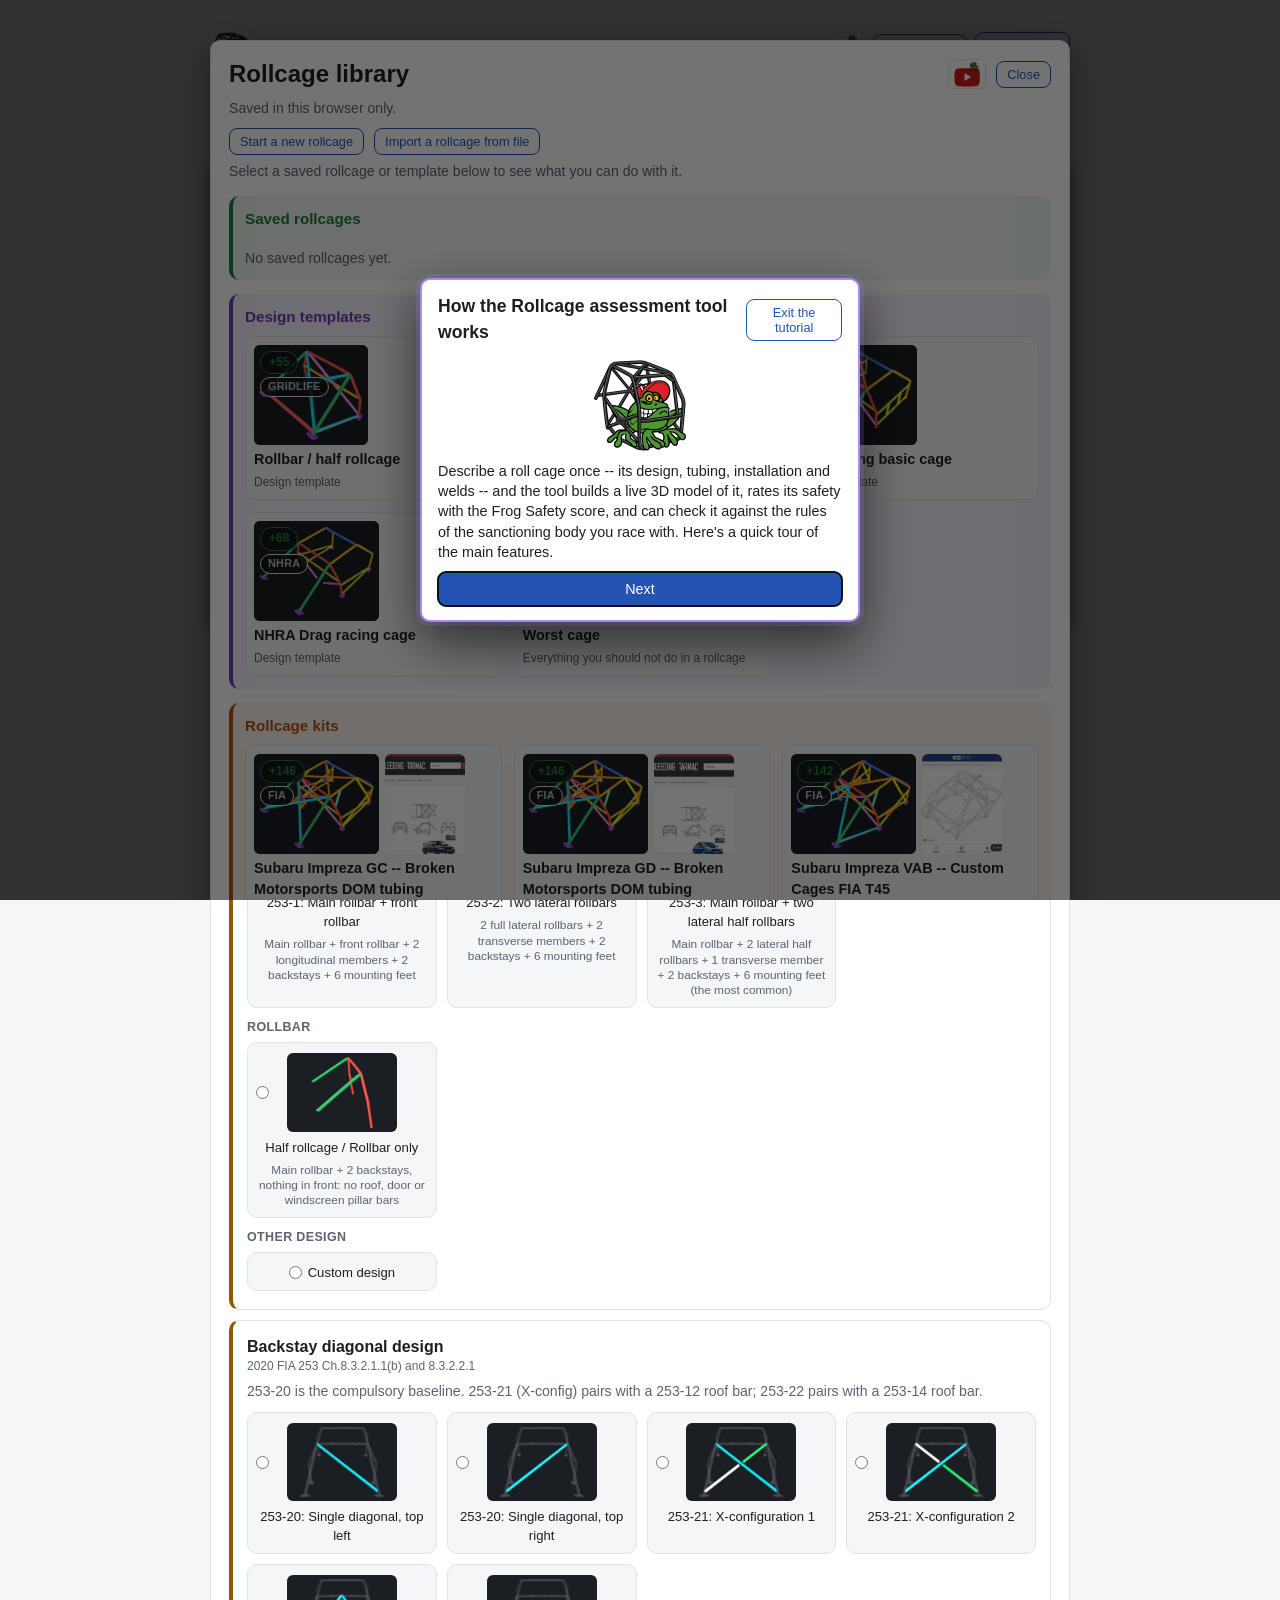
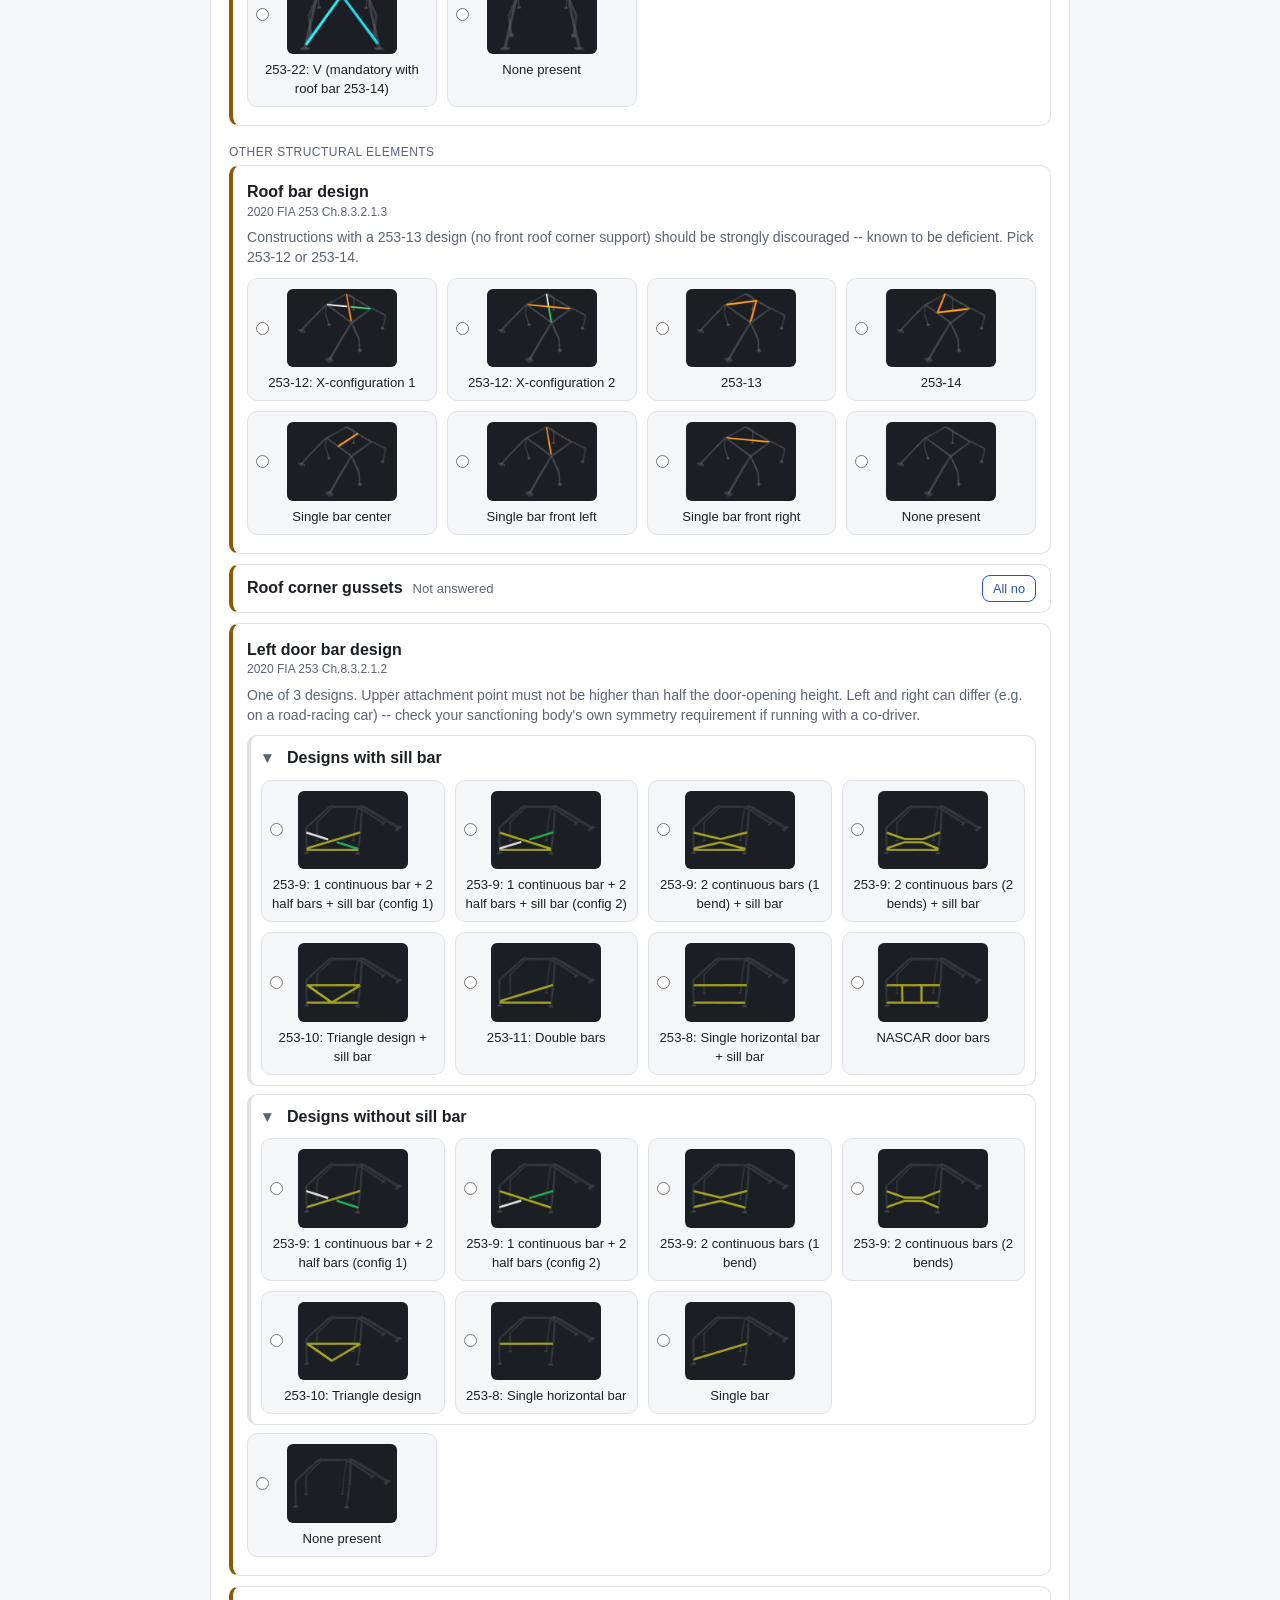
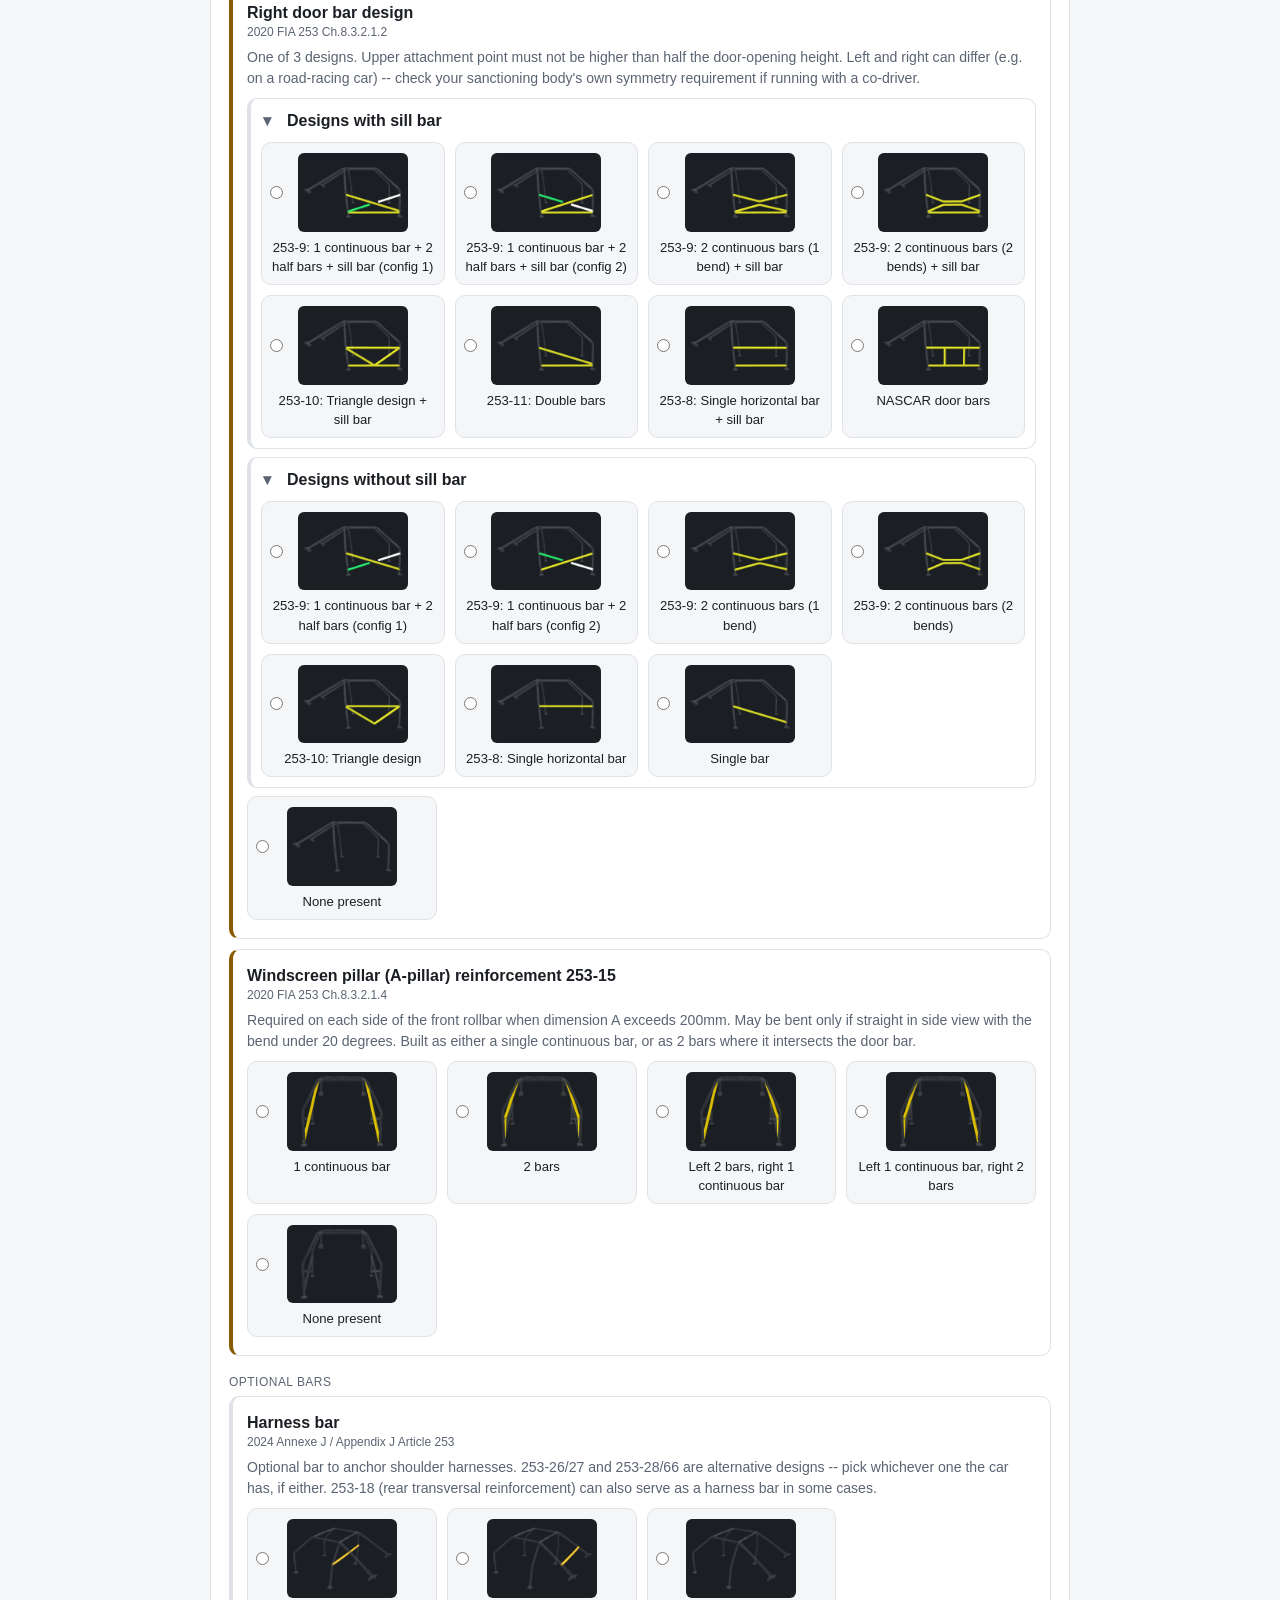
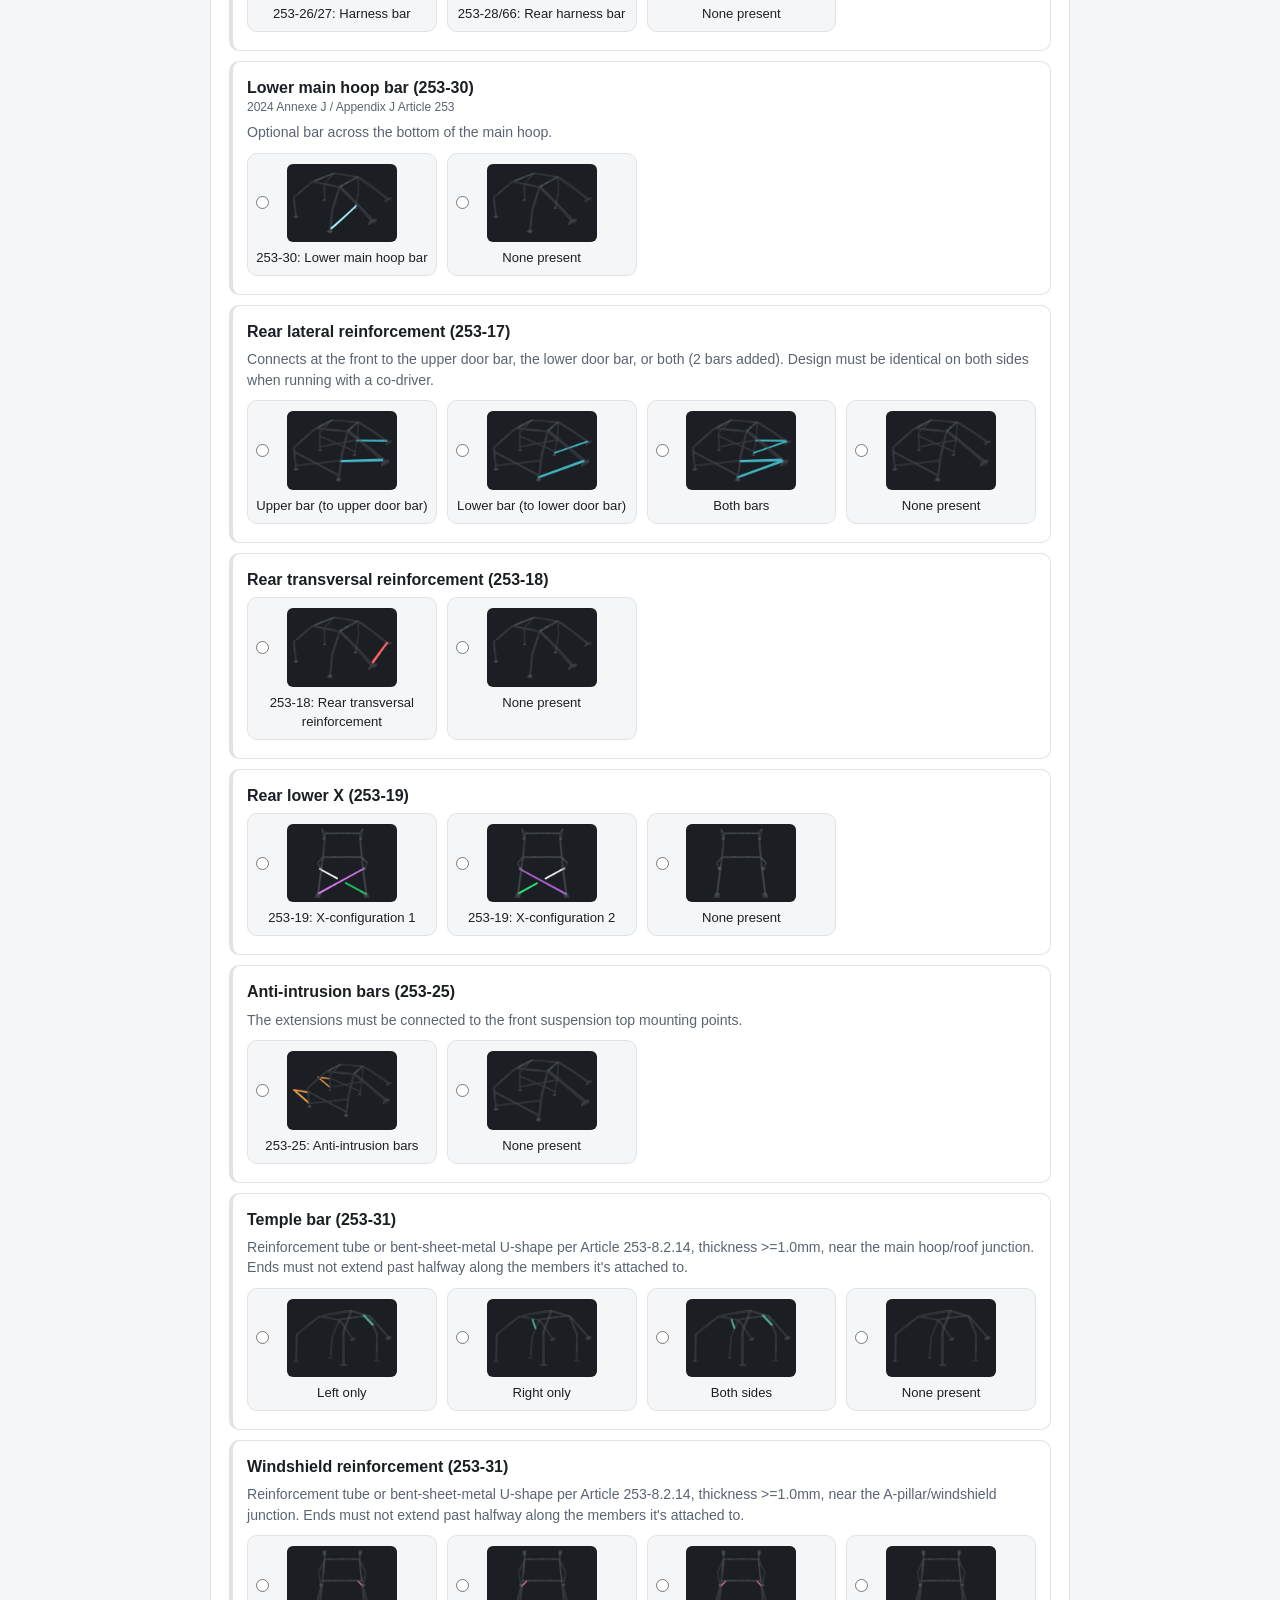
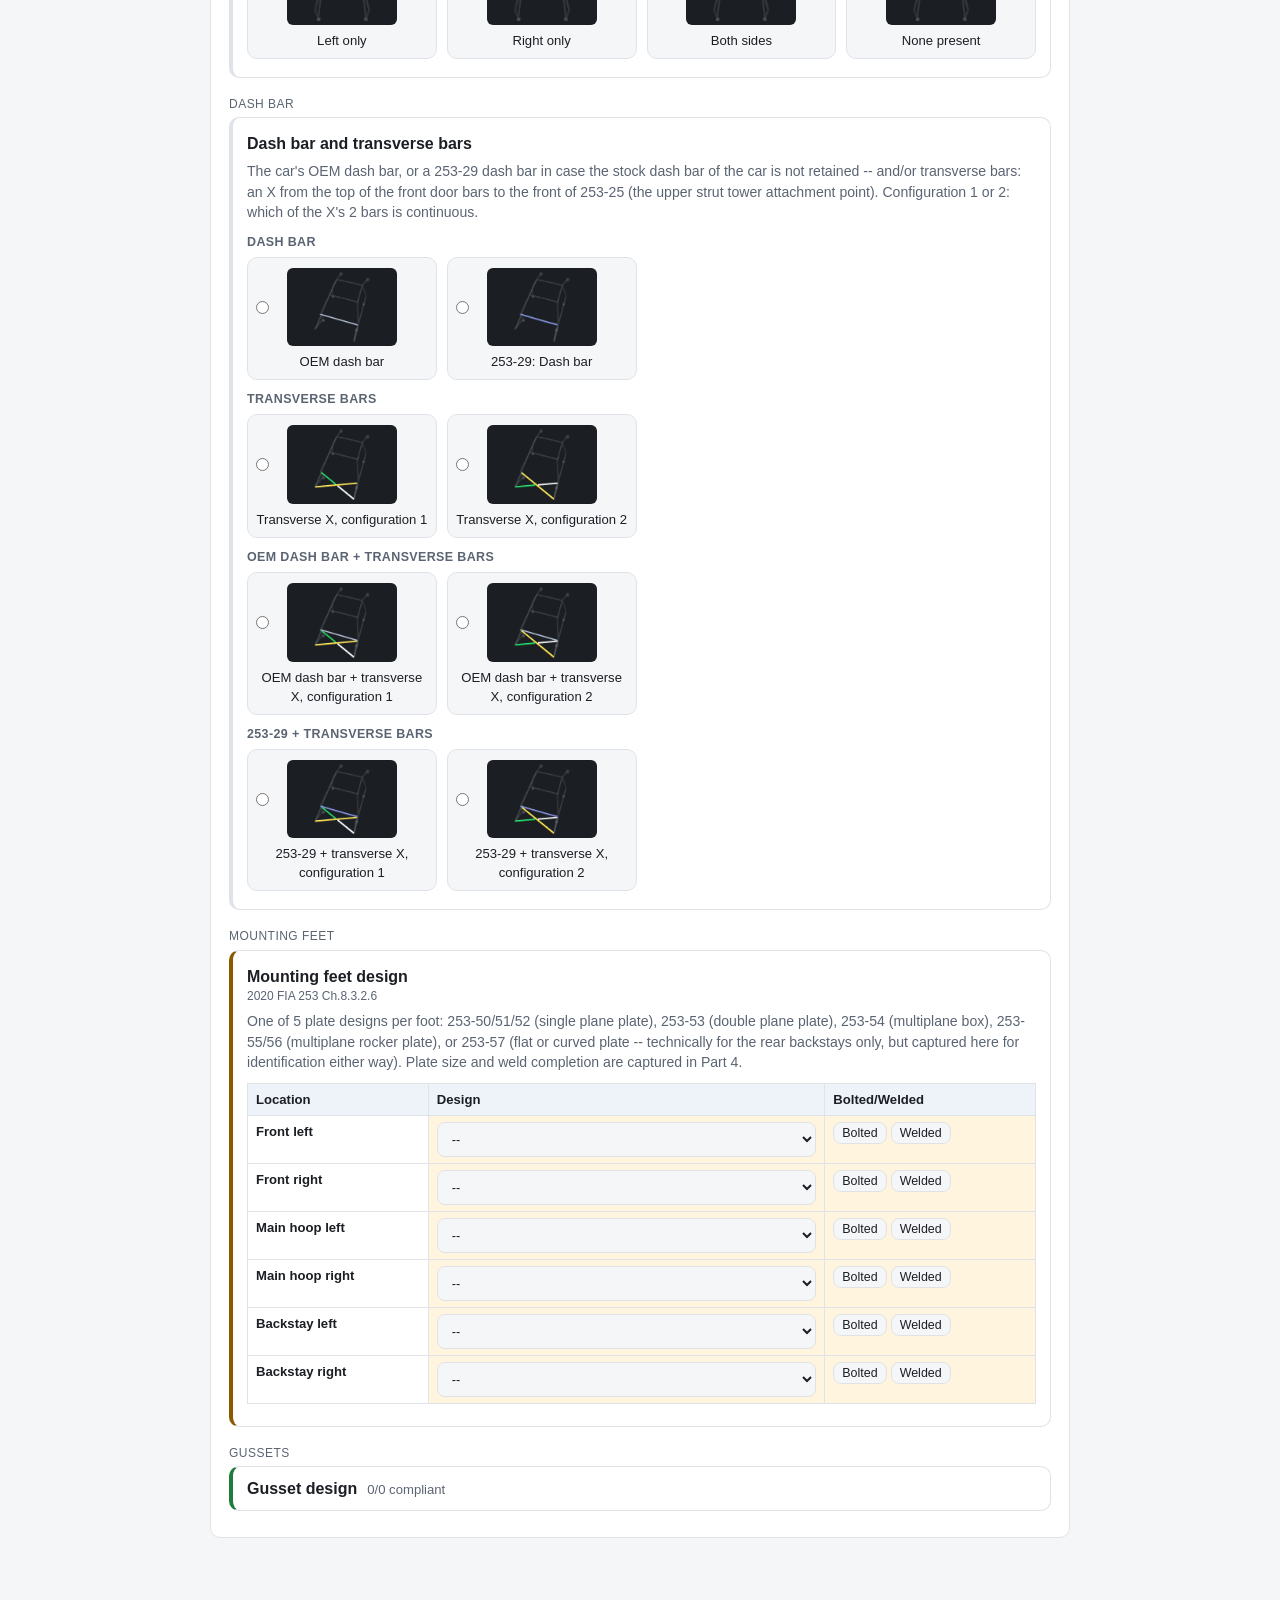
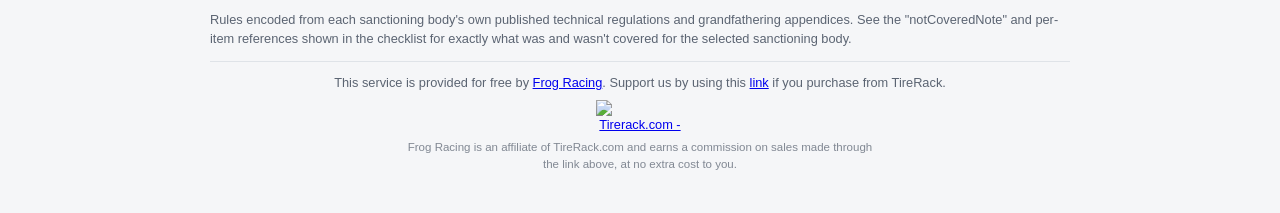
==== index.html @ ecc525d1 "Rulebook link under the body/class choices for every body; Part 1 number fields styled, homologation" ====
<!DOCTYPE html>
<html lang="en">
<head>
<meta charset="UTF-8">
<meta name="viewport" content="width=device-width, initial-scale=1.0">
<title>Rollcage assessment tool</title>
<link rel="icon" type="image/png" sizes="32x32" href="images/favicon-32.png?v=2">
<link rel="icon" type="image/png" sizes="192x192" href="images/favicon-192.png?v=2">
<link rel="apple-touch-icon" href="images/apple-touch-icon.png?v=2">
<!-- Installable app (Android "Install app" / iPhone "Add to Home Screen") -- see manifest.webmanifest and sw.js.
     iOS ignores the manifest's display/theme fields; the apple- tags are what make the home-screen app open full screen. -->
<link rel="manifest" href="manifest.webmanifest?v=2">
<meta name="theme-color" content="#14171c">
<meta name="mobile-web-app-capable" content="yes">
<meta name="apple-mobile-web-app-capable" content="yes">
<meta name="apple-mobile-web-app-title" content="Rollcage">
<meta name="apple-mobile-web-app-status-bar-style" content="black-translucent">
<link rel="stylesheet" href="style.css?v=87">
</head>
<body>
<!-- One column; on a wide screen (body.wide-layout, set by app.js) two: everything
     on the left, and on the right the 3D model with Part 7 or 8 below it. -->
<div class="workspace">
<div class="workspace-main">
<header class="app-header">
  <div class="app-header-row">
    <h1><img class="app-logo" src="images/favicon-192.png?v=2" alt="">Rollcage assessment tool <span class="brand-link">by <a href="https://frogracing.us" target="_blank" rel="noopener">Frog Racing</a></span> <span id="buildNumber" class="build-number"></span></h1>
    <div class="app-header-actions" id="headerHelpLinks">
      <a class="header-video-link" id="tutorialVideoLink" href="https://youtu.be/_5h4sA7bqh4" target="_blank" rel="noopener" title="Rollcage assessment tool tutorial video" aria-label="Rollcage assessment tool tutorial video"><img src="images/frog-racing-video.jpg" alt=""></a>
      <button type="button" class="btn small secondary" id="appTourLink">How it works</button>
      <a class="btn small secondary" id="userManualLink" href="https://cecchet.github.io/rollcage-app/rollcage-user-manual.html" target="_blank" rel="noopener">User manual</a>
    </div>
  </div>
  <p class="disclaimer">
    <strong>This tool is currently in beta phase.</strong> Contact
    <a href="mailto:info@frogracing.us">info@frogracing.us</a> to report problems or suggest improvements.
  </p>
</header>

<div class="cage-viewer-row">
  <div id="cage-viewer-panel" class="panel cage-viewer-panel">
    <div id="sessionBarHolder"></div>
    <div id="cageViewerPartDropdown" class="cage-viewer-part-dropdown"></div>
    <!-- The model and its controls: here, or in the right column on a wide screen. -->
    <div id="cageViewerBody">
    <div id="cageViewerHeader" class="cage-viewer-header" hidden>
      <div id="cageViewerPictureModeBanner" class="cage-viewer-picture-banner" hidden>
        <span>Selecting parts for this picture &mdash; click a bar to tag it (or cycle its design options).</span>
        <button id="cageViewerPictureModeDone" class="btn small">Done</button>
        <button id="cageViewerPictureModeCancel" class="btn small secondary">Cancel</button>
      </div>
    </div>
    <img id="cageViewerPictureModeThumb" class="cage-viewer-picture-thumb" alt="" hidden>
    <div id="cageViewerPart3Controls" class="cage-viewer-part3-controls"></div>
    <div id="cageViewerContainer" class="cage-viewer-container">
      <a class="cage-viewer-watermark-link" href="https://www.frogracing.us/tech/rollcage" target="_blank" rel="noopener" title="Roll cages on the Frog Racing website"><img class="cage-viewer-watermark" src="images/frog-racing-logo-192.png" alt="Frog Racing"></a>
      <!-- The first rollcage picture, to view (and zoom on) full screen right from the model. -->
      <button id="cageViewerFirstPicture" class="cage-viewer-first-picture" type="button" title="View the rollcage picture full screen" aria-label="View the first rollcage picture full screen" hidden><img alt=""></button>
      <!-- The Frog Safety score and the sanctioning body compliance, top left. -->
      <div class="cage-viewer-badges">
        <button id="cageViewerSafetyScore" class="cage-viewer-safety-score" type="button" hidden></button>
        <button id="cageViewerCompliance" class="cage-viewer-safety-score" type="button" hidden></button>
        <!-- Part 1's differences between the pictures and the design, while there are any. -->
        <button id="cageViewerPictureDifferences" class="cage-viewer-safety-score tier-red" type="button" hidden></button>
      </div>
      <div id="cageViewerTooltip" class="cage-viewer-tooltip" hidden></div>
      <!-- The model's own view controls, on the model itself. Ghost bars /
           Occupants are toggles: filled = on, outlined = off. -->
      <div id="cageViewerHeaderButtons" class="cage-viewer-overlay-buttons" title="Click a bar to jump to it in the checklist; double-click to cycle through its design options. Drag to rotate, scroll to zoom, shift+drag to pan.">
        <button id="cageViewerReset" class="btn small secondary" title="Reset the view">Reset</button>
        <button id="cageViewerGhostToggle" class="btn small" aria-pressed="true" title="Bars not yet confirmed show dimmed for context (on) or are hidden entirely (off)">Ghost bars</button>
        <button id="cageViewerDriverToggle" class="btn small" aria-pressed="true" title="Show the driver/codriver mannequins (on), or hide them to see the cage tubes behind them (off)">Occupants</button>
        <button id="cageViewerSnapshot" class="btn small secondary" title="Download a picture of the 3D view as it is now">Snapshot</button>
      </div>
    </div>
    </div>
  </div>
</div>

<main id="app"></main>

<footer class="app-footer">
  <p>Rules encoded from each sanctioning body's own published technical regulations and grandfathering
  appendices. See the "notCoveredNote" and per-item references shown in the checklist for exactly what
  was and wasn't covered for the selected sanctioning body.</p>
  <div class="footer-affiliate">
    <p>This service is provided for free by <a href="https://www.frogracing.us" target="_blank" rel="noopener">Frog Racing</a>.
    Support us by using this <a href="https://www.anrdoezrs.net/click-101708275-10376887" target="_blank" rel="noopener noreferrer sponsored">link</a> if you purchase from TireRack.</p>
    <!-- Affiliate network banner -- must load from their domain for click tracking. -->
    <a href="https://www.anrdoezrs.net/click-101708275-10376887" target="_blank" rel="noopener noreferrer sponsored">
      <img src="https://www.awltovhc.com/image-101708275-10376887" width="88" height="31" alt="Tirerack.com - Revolutionizing Tire Buying">
    </a>
    <p class="footer-affiliate-disclosure">Frog Racing is an affiliate of TireRack.com and earns a commission on sales made through the link above,
    at no extra cost to you.</p>
  </div>
</footer>
</div>
<aside class="workspace-side">
  <div class="workspace-side-viewer"><div id="sideViewerSlot" class="panel cage-viewer-panel"></div></div>
  <div id="workspaceSidePart" class="workspace-side-part"></div>
</aside>
</div>
<div id="modalHolder"></div>

<script src="https://cdnjs.cloudflare.com/ajax/libs/three.js/r128/three.min.js" crossorigin="anonymous"></script>
<script src="https://cdnjs.cloudflare.com/ajax/libs/jspdf/2.5.1/jspdf.umd.min.js" crossorigin="anonymous"></script>
<script src="version.js?v=2026-10-02-01"></script>
<script src="gusset_data.js?v=4"></script>
<script src="cage_view.js?v=186"></script>
<script src="print_3mf.js?v=2"></script>
<script src="diagrams.js?v=48"></script>
<script src="sanctioning-bodies.js?v=4"></script>
<script src="rules-data.js?v=171"></script>
<script src="pdf_report.js?v=9"></script>
<script src="templates.js?v=85"></script>
<script src="template-thumbs.js?v=14"></script>
<script src="photo-capture.js?v=4"></script>
<script src="app.js?v=537"></script>
</body>
</html>
---- style.css ----
:root {
  --bg: #f5f6f8;
  --panel: #ffffff;
  --ink: #1b1f24;
  --muted: #5b6472;
  --border: #dfe3e8;
  --accent: #2454b3;
  --pass: #1e7d3a;
  --pass-bg: #e6f4ea;
  --fail: #b3261e;
  --fail-bg: #fbe9e7;
  --warn: #8a5a00;
  --warn-bg: #fff4dd;
  --pick: #ca8a04;
  --pick-bg: #fef9c3;
  --info-bg: #eef2f9;
  --template: #6b3fb3;
  --kit: #b4530f;
  --sample: #0e7490;
  --radius: 10px;
}

@media (prefers-color-scheme: dark) {
  :root {
    --bg: #14171c;
    --panel: #1d2127;
    --ink: #e7eaee;
    --muted: #9aa4b2;
    --border: #2c323b;
    --accent: #6ea1ff;
    --pass: #6fd08c;
    --pass-bg: #163322;
    --fail: #ff8b83;
    --fail-bg: #3a1c1a;
    --warn: #f0c05a;
    --warn-bg: #3a2f10;
    --pick: #facc15;
    --pick-bg: #37320c;
    --info-bg: #202634;
    --template: #b794f6;
    --kit: #f6a85a;
    --sample: #5fd4e8;
  }
}

* { box-sizing: border-box; }

body {
  margin: 0;
  font-family: -apple-system, "Segoe UI", Roboto, Helvetica, Arial, sans-serif;
  background: var(--bg);
  color: var(--ink);
  line-height: 1.45;
}

.app-header, .app-footer {
  max-width: 900px;
  margin: 0 auto;
  padding: 20px 20px 8px;
}

.app-header h1 { margin-bottom: 6px; font-size: 1.5rem; }
/* The title, and How it works / User manual at its right (wrapping under it on a phone). */
.app-header-row { display: flex; flex-wrap: wrap; align-items: center; justify-content: space-between; gap: 6px 12px; }
.app-header-row h1 { margin-right: auto; }
.app-header-actions { display: flex; gap: 8px; margin-bottom: 6px; }
.app-header-actions { align-items: center; }
.app-header-actions a.btn { text-decoration: none; }
/* The FIA tutorial video: PassTech's frog-on-YouTube logo (its title shows on hover). */
.header-video-link { display: block; height: 30px; flex: 0 0 auto; border-radius: 6px; overflow: hidden; background: #fff; border: 1px solid var(--border); }
.header-video-link img { display: block; height: 100%; width: auto; }
.header-video-link:hover { border-color: var(--accent); }
.load-dialog-header-actions { display: flex; align-items: center; gap: 10px; }
.app-header h1 .app-logo { height: 1.8em; width: auto; vertical-align: middle; margin: -0.2em 0.35em 0 0; }
.brand-link {
  font-size: 0.9rem;
  font-weight: 400;
  color: var(--muted);
  margin-left: 8px;
  vertical-align: middle;
}
.brand-link a { color: var(--muted); text-decoration: none; }
.brand-link a:hover { color: var(--accent); text-decoration: underline; }

.build-number { font-size: 0.75rem; font-weight: 400; color: var(--muted); margin-left: 4px; opacity: 0.7; }

.disclaimer {
  background: var(--warn-bg);
  color: var(--warn);
  border: 1px solid var(--border);
  border-radius: var(--radius);
  padding: 10px 14px;
  font-size: 0.9rem;
}

.app-footer {
  color: var(--muted);
  font-size: 0.8rem;
  padding-bottom: 40px;
}

/* Sticky (not fixed) keeps this in normal document flow, so it reserves
   its own height and the checklist below naturally starts right after it --
   no overlap, no manual offset to maintain -- while still pinning to the
   top of the viewport once the page scrolls past it. A fixed/floating
   overlay was tried first but covered page content at every viewport size
   once the panel grew past a small corner widget. Collapsing it (the
   "Hide" button, which just hides the canvas underneath the header)
   shrinks the reserved space the same way, no extra JS needed. */
/* The editor hidden until a logbook is opened (CFG.startHidden). */
body.workspace-hidden .cage-viewer-row, body.workspace-hidden #app { display: none; }

/* A wide screen (body.wide-layout, set by app.js): the page on the left as
   usual, and a right column the height of the window, pinned while the page
   scrolls: the 3D model at its top and Part 7 or 8 below it, scrolling on
   its own. */
.workspace-side { display: none; }
body.wide-layout .workspace {
  display: grid;
  grid-template-columns: minmax(0, 900px) minmax(480px, 1fr);
  max-width: 2100px;
  margin: 0 auto;
  align-items: start;
}
body.wide-layout .workspace-main { min-width: 0; }
body.wide-layout .workspace-side {
  display: flex; flex-direction: column; gap: 16px;
  position: sticky; top: 0; height: 100vh;
  min-width: 0; padding: 20px 20px 20px 0;
}
.workspace-side-viewer { flex: 0 0 auto; }
.workspace-side-part { flex: 1 1 auto; min-height: 0; overflow-y: auto; display: flex; flex-direction: column; gap: 16px; border-radius: var(--radius); }
body.wide-layout .cage-viewer-container { height: min(48vh, 600px); }

.cage-viewer-row {
  position: sticky;
  top: 0;
  z-index: 20;
  /* Match #app's own box model exactly (max-width:900px, margin:0 auto,
     20px side padding) rather than guessing a fixed inner width (the old
     max-width:860px on .cage-viewer-panel below only lined up with #app's
     .panel children once the viewport was wide enough for #app's own
     max-width to actually kick in -- below 900px #app has no side margin
     of its own to subtract, so its panels render narrower than 860px and
     this one, still stuck at 860px, ends up wider than the rest of the
     page). Deriving both from the same formula keeps them equal at every
     width instead of matching at only one. */
  max-width: 900px;
  margin: 0 auto;
  padding: 0 20px;
}
.cage-viewer-panel {
  padding: 10px 12px;
  box-shadow: 0 4px 16px rgba(0, 0, 0, 0.35);
}
.cage-viewer-header {
  display: flex;
  align-items: center;
  gap: 6px;
  flex-wrap: wrap;
  margin-bottom: 6px;
}
.cage-viewer-header strong { font-size: 0.85rem; }
.cage-viewer-part3-controls { display: none; margin: -2px 0 8px; }
.cage-viewer-part3-controls:not(:empty) { display: flex; align-items: center; gap: 14px; flex-wrap: wrap; font-size: 0.8rem; }
.cage-viewer-part3-controls .radio-group { gap: 14px; }
.cage-viewer-part3-controls label { font-size: 0.8rem; }
.cage-viewer-hint {
  /* Too little room for this at floating-widget width -- the button
     titles/tooltips still cover drag/scroll/pan. */
  display: none;
}
.cage-viewer-container {
  position: relative;
  width: 100%;
  height: 340px;
  border-radius: var(--radius);
  overflow: hidden;
  border: 1px solid var(--border);
}
.cage-viewer-container canvas { display: block; }
/* Branding watermark so a screenshot of the 3D view carries the Frog Racing
   logo -- positioned/sized to stay out of the way of the model itself. It
   links to the Frog Racing rollcage page; only its own 44px square takes
   clicks, the rest of the canvas keeps cage_view.js's drag/zoom/click. */
.cage-viewer-watermark-link {
  position: absolute;
  top: 8px;
  right: 8px;
  width: 44px;
  height: 44px;
  z-index: 2;
}
.cage-viewer-watermark {
  display: block;
  width: 44px;
  height: 44px;
  opacity: 0.8;
}
.cage-viewer-watermark-link:hover .cage-viewer-watermark { opacity: 1; }
/* The first rollcage picture, bottom right -- no bigger than the logo. */
.cage-viewer-first-picture {
  position: absolute;
  right: 8px;
  bottom: 8px;
  width: 44px;
  height: 44px;
  padding: 0;
  border: 1px solid var(--border);
  border-radius: 6px;
  overflow: hidden;
  background: var(--bg);
  cursor: zoom-in;
  z-index: 2;
}
.cage-viewer-first-picture img { width: 100%; height: 100%; object-fit: cover; display: block; }
.cage-viewer-first-picture:hover { border-color: var(--accent); }
#cageViewerFirstPicture[hidden] { display: none; }
/* Names the exact weld/junction point under the cursor in Part 3, so it can
   be told apart from the others before committing to a double-click.
   pointer-events:none so it never itself becomes the raycast target;
   positioned by app.js from the last mousemove, offset from the cursor. */
.cage-viewer-tooltip {
  position: absolute;
  top: 0;
  left: 0;
  transform: translate(-50%, -130%);
  background: rgba(20, 22, 26, 0.92);
  color: #fff;
  border: 1px solid var(--border);
  border-radius: 4px;
  padding: 3px 8px;
  font-size: 0.78rem;
  white-space: nowrap;
  pointer-events: none;
  z-index: 3;
}
.cage-viewer-tooltip[hidden] { display: none; }
/* Total safety score, always-visible shortcut to the full breakdown below
   -- a real <button> (not just a styled div) so it's keyboard-reachable
   and gets a native click, positioned opposite the watermark so the 2
   never collide. */
.cage-viewer-badges { position: absolute; top: 8px; left: 8px; right: 60px; z-index: 2; display: flex; flex-wrap: wrap; gap: 6px; pointer-events: none; }
.cage-viewer-badges > * { pointer-events: auto; }
/* The badge whose part shows below the model (wide layout). */
.cage-viewer-safety-score.badge-current { box-shadow: 0 0 0 2px var(--accent); }
.cage-viewer-safety-score {
  background: rgba(20, 22, 26, 0.85);
  color: var(--ink);
  border: 1px solid var(--border);
  border-radius: 999px;
  padding: 4px 10px;
  font-size: 0.8rem;
  font-weight: 600;
  cursor: pointer;
  font-variant-numeric: tabular-nums;
}
.cage-viewer-safety-score:hover { border-color: var(--muted); }
.cage-viewer-safety-score.tier-green { color: var(--pass); border-color: var(--pass); }
.cage-viewer-safety-score.tier-orange { color: var(--warn); border-color: var(--warn); }
.cage-viewer-safety-score.tier-red { color: var(--fail); border-color: var(--fail); }
.cage-viewer-safety-score[hidden] { display: none; }
#cageViewerCompliance[hidden], #cageViewerPictureDifferences[hidden] { display: none; }
.cage-viewer-header-buttons { display: flex; align-items: center; gap: 6px; flex-wrap: wrap; }
/* The model's own view controls, overlaid on its bottom-left corner (above
   the canvas, which cage_view.js appends after them). */
.cage-viewer-overlay-buttons { position: absolute; left: 8px; bottom: 8px; z-index: 2; display: flex; gap: 6px; flex-wrap: wrap; }
.cage-viewer-overlay-buttons .btn.secondary { background: rgba(27, 30, 34, 0.75); }
#cageViewerHeader[hidden] { display: none; }
/* An ID selector (not a class) so this reliably beats
   .cage-viewer-header-buttons' own `display: flex` above regardless of
   stylesheet order -- an earlier version used a class selector here, which
   has the SAME specificity as that rule, so the [hidden] attribute set by
   JS silently did nothing and the button row stayed visible. */
#cageViewerHeaderButtons[hidden] { display: none; }
/* Replaces the normal header buttons while tagging a picture's visible
   parts in the 3D model -- an actual banner (not just a mode-colored
   button row) so it's obvious the viewer is in a different mode right now. */
.cage-viewer-picture-banner {
  display: flex;
  align-items: center;
  gap: 8px;
  flex-wrap: wrap;
  font-size: 0.82rem;
  color: var(--ink);
}
.cage-viewer-picture-banner[hidden] { display: none; }
/* Reference photo shown above the 3D model while tagging its elements, so
   the picture being tagged doesn't scroll out of view. ID selector for the
   same specificity reason as #cageViewerHeaderButtons above. */
.cage-viewer-picture-thumb {
  display: block;
  width: 100%;
  max-height: 160px;
  object-fit: contain;
  background: var(--bg);
  border-radius: var(--radius);
  margin-bottom: 8px;
}
#cageViewerPictureModeThumb[hidden] { display: none; }
/* While tagging on a wide screen, the picture takes all the column's height
   the model leaves (Part 7/8 aren't shown then -- see renderSidePart). */
body.wide-layout.picture-selecting .workspace-side-viewer,
body.wide-layout.picture-selecting #sideViewerSlot,
body.wide-layout.picture-selecting #cageViewerBody { flex: 1 1 auto; min-height: 0; display: flex; flex-direction: column; }
body.wide-layout.picture-selecting .workspace-side-part { display: none; }
body.wide-layout.picture-selecting .cage-viewer-picture-thumb { flex: 1 1 auto; min-height: 120px; max-height: none; }
body.wide-layout.picture-selecting .cage-viewer-container { flex: 0 0 auto; }
/* Done, flashed by a click elsewhere while tagging. */
#cageViewerPictureModeDone.flash { animation: done-flash 0.9s ease-out; }
@keyframes done-flash {
  0%, 40% { box-shadow: 0 0 0 4px var(--warn); transform: scale(1.12); }
  100% { box-shadow: 0 0 0 0 transparent; transform: none; }
}
@media (prefers-reduced-motion: reduce) { #cageViewerPictureModeDone.flash { animation-duration: 1.6s; } }
/* The Part switcher and View switch (Design/Tube size/Junctions/Welds) are
   suppressed while tagging a picture -- the 3D model and Done/Cancel should
   be the only interactive things on screen, see syncPictureModeUi(). ID
   selectors to beat .cage-viewer-part3-controls:not(:empty)'s own
   `display: flex`, which otherwise wins on equal class-selector specificity. */
#cageViewerPartDropdown[hidden] { display: none; }
#cageViewerPart3Controls[hidden] { display: none; }

#app {
  max-width: 900px;
  margin: 0 auto;
  padding: 0 20px 40px;
  display: flex;
  flex-direction: column;
  gap: 16px;
}

.panel {
  background: var(--panel);
  border: 1px solid var(--border);
  border-radius: var(--radius);
  padding: 16px 18px;
}

.panel h2 { margin-top: 0; font-size: 1.1rem; }

.field-row {
  display: flex;
  flex-wrap: wrap;
  gap: 12px;
  margin-bottom: 10px;
}

.field {
  display: flex;
  flex-direction: column;
  gap: 4px;
  flex: 1 1 200px;
}

.field label { font-size: 0.82rem; color: var(--muted); }
/* A field wrapped with its hint: the inner field keeps its own height (a column's 200px basis would stretch it). */
.field > .field { flex: none; }
/* The logbook app: a field a logbook can't be issued without, missing or wrong. */
.field.field-missing input, .field.field-missing select { border-color: var(--fail); box-shadow: 0 0 0 1px var(--fail); }
.field.field-missing > label { color: var(--fail); }
.field-problem { font-size: 0.78rem; color: var(--fail); }
.field.field-flash { animation: row-flash-fade 1.6s ease-out; border-radius: var(--radius); }

.vehicle-photo-slot { flex: 1 1 220px; }
.vehicle-photo-thumb {
  width: 100%;
  max-width: 280px;
  height: 160px;
  object-fit: cover;
  display: block;
  border-radius: 6px;
  background: var(--bg);
  margin-bottom: 4px;
}

input[type="text"], input[type="number"], input[type="date"], select, textarea {
  padding: 8px 10px;
  border-radius: 8px;
  border: 1px solid var(--border);
  background: var(--bg);
  color: var(--ink);
  font-size: 0.95rem;
  font-family: inherit;
}

textarea { resize: vertical; min-height: 50px; }

.radio-group { display: flex; gap: 14px; flex-wrap: wrap; }
.radio-group label { display: flex; align-items: center; gap: 6px; font-size: 0.9rem; color: var(--ink); }

.btn {
  background: var(--accent);
  color: #fff;
  border: none;
  border-radius: 8px;
  padding: 9px 16px;
  font-size: 0.9rem;
  cursor: pointer;
}
.btn.secondary {
  background: transparent;
  color: var(--accent);
  border: 1px solid var(--accent);
}
.btn.small { padding: 5px 10px; font-size: 0.8rem; }
.btn:disabled { opacity: 0.5; cursor: not-allowed; }

.toolbar { display: flex; gap: 10px; flex-wrap: wrap; margin-top: 6px; }

.category-heading {
  text-transform: uppercase;
  letter-spacing: 0.04em;
  font-size: 0.75rem;
  color: var(--muted);
  margin: 18px 0 4px;
}

.cage-viewer-part-dropdown:not(:empty) { margin-bottom: 10px; }
.part-switch-select {
  width: 100%;
  padding: 8px 10px;
  font-size: 0.95rem;
  font-weight: 600;
  background: var(--bg);
  color: var(--ink);
  border: 1px solid var(--border);
  border-radius: 6px;
  cursor: pointer;
}

.element-card {
  border: 1px solid var(--border);
  border-radius: var(--radius);
  padding: 14px;
  margin-bottom: 10px;
  background: var(--panel);
}

.element-card.state-pass { border-left: 4px solid var(--pass); }
.element-card.state-fail { border-left: 4px solid var(--fail); }
.element-card.state-warn { border-left: 4px solid var(--warn); }
.element-card.state-neutral { border-left: 4px solid var(--border); }

.element-head {
  display: flex;
  justify-content: space-between;
  align-items: baseline;
  gap: 10px;
  flex-wrap: wrap;
}

.element-name { font-weight: 600; }

.collapsed-card { padding: 0; }
.collapsed-head {
  padding: 10px 14px;
  cursor: pointer;
  justify-content: flex-start;
}
.collapsed-head:hover { background: var(--info-bg); border-radius: var(--radius); }
.collapsed-summary {
  color: var(--muted);
  font-size: 0.82rem;
  flex: 1;
  min-width: 0;
  overflow: hidden;
  text-overflow: ellipsis;
  white-space: nowrap;
}
.collapse-btn { margin-left: auto; }

.badge {
  display: inline-block;
  font-size: 0.7rem;
  padding: 2px 7px;
  border-radius: 999px;
  background: var(--info-bg);
  color: var(--muted);
  white-space: nowrap;
}
.badge.req { background: var(--fail-bg); color: var(--fail); }
.badge.rec { background: var(--info-bg); color: var(--accent); }
.badge.cond { background: var(--warn-bg); color: var(--warn); }
.badge.exc { background: var(--warn-bg); color: var(--warn); }
.badge.info { background: var(--info-bg); color: var(--muted); }

.element-ref {
  font-size: 0.75rem;
  color: var(--muted);
}

.element-desc {
  font-size: 0.88rem;
  color: var(--muted);
  margin: 6px 0 10px;
  white-space: pre-line;
}

.answer-row { display: flex; gap: 8px; flex-wrap: wrap; margin-bottom: 8px; }

.answer-btn {
  border: 1px solid var(--border);
  background: var(--bg);
  color: var(--ink);
  border-radius: 8px;
  padding: 6px 12px;
  font-size: 0.85rem;
  cursor: pointer;
}
.answer-btn.active.yes { background: var(--pass-bg); border-color: var(--pass); color: var(--pass); }
.answer-btn.active.no { background: var(--fail-bg); border-color: var(--fail); color: var(--fail); }
.answer-btn.active.unsure { background: var(--warn-bg); border-color: var(--warn); color: var(--warn); }
.answer-btn.active.info { background: var(--info-bg); border-color: var(--accent); color: var(--accent); }

.choice-select { max-width: 420px; }

.element-diagram {
  width: 100%;
  max-width: 220px;
  margin: 4px 0 10px;
  color: var(--muted);
}
.element-diagram svg, .element-diagram img { width: 100%; height: auto; display: block; border-radius: 6px; }
/* A diagram made of 2+ separate images (e.g. installation constraints'
   253-48/253-49 drawings) gets more width to lay out side by side --
   wrapping to stacked automatically once that width won't fit. */
.element-diagram:has(.diagram-pair) { max-width: 480px; }
.element-diagram:has(.diagram-wide) { max-width: 720px; }
.element-diagram .diagram-wide + .diagram-wide { margin-top: 8px; }
.diagram-pair { display: flex; gap: 10px; flex-wrap: wrap; }
.diagram-pair > div { flex: 1 1 200px; min-width: 140px; }
.diagram-cheat-sheet {
  width: 100%;
  margin-top: 6px;
  border-collapse: collapse;
  font-size: 0.68rem;
  line-height: 1.2;
}
.diagram-cheat-sheet th, .diagram-cheat-sheet td {
  padding: 2px 4px;
  text-align: center;
  border: 1px solid var(--border);
}
.diagram-cheat-sheet th { font-weight: 600; color: var(--ink); }

.choice-radio-group {
  display: grid;
  grid-template-columns: repeat(auto-fill, minmax(150px, 1fr));
  gap: 10px;
  margin: 6px 0 4px;
}

.choice-option {
  display: flex;
  flex-direction: column;
  align-items: center;
  gap: 6px;
  border: 1px solid var(--border);
  border-radius: 10px;
  padding: 10px 8px 8px;
  cursor: pointer;
  text-align: center;
  background: var(--bg);
}
.choice-option.selected {
  border-color: var(--accent);
  background: var(--info-bg);
}
.choice-option input[type="radio"], .choice-option input[type="checkbox"] { align-self: flex-start; margin: 0; }
.choice-diagram { width: 100%; max-width: 110px; color: var(--muted); }
.choice-media { display: flex; align-items: center; justify-content: space-between; gap: 6px; width: 100%; }
.choice-media > input[type="radio"], .choice-media > input[type="checkbox"] { align-self: center; flex: none; }
.choice-media-pad { width: 13px; flex: none; }
/* A box with no picture: its radio on the label's line. */
.choice-option:not(:has(.choice-diagram)) { flex-direction: row; justify-content: center; }
.choice-option:not(:has(.choice-diagram)) > input[type="radio"] { align-self: center; }
.choice-diagram svg, .choice-diagram img { width: 100%; height: auto; display: block; border-radius: 6px; }
.choice-label { font-size: 0.82rem; }
.choice-detail { font-size: 0.74rem; color: var(--muted); line-height: 1.3; }
.choice-row-head { font-size: 0.78rem; font-weight: 600; text-transform: uppercase; letter-spacing: 0.03em; color: var(--muted); margin: 10px 0 2px; }
/* Door bar designs, folded in 2 groups: with / without a sill bar. */
.choice-fold { border: 1px solid var(--border); border-left: 4px solid var(--border); border-radius: 10px; margin: 8px 0; }
/* Green (with) / red (without) only on the group holding the answer. */
.choice-fold.has-answer { border-color: var(--accent); }
.choice-fold.has-answer.choice-fold-with { border-left-color: var(--pass); }
.choice-fold.has-answer.choice-fold-without { border-left-color: var(--fail); }
.choice-fold-head { display: flex; align-items: center; gap: 8px; width: 100%; padding: 10px 12px; background: none; border: 0; color: var(--ink); font: inherit; font-weight: 600; text-align: left; cursor: pointer; }
.choice-fold-caret { width: 1em; color: var(--muted); }
.choice-fold-picked { font-weight: 400; color: var(--muted); }
.choice-fold > .choice-radio-group { margin: 0; padding: 0 10px 10px; }
/* Once a door bar design is picked, the others are grayed out (back to
   full color on hover, to pick another). */
.choice-option.dimmed { opacity: 0.4; filter: grayscale(1); }
.choice-option.dimmed:hover { opacity: 0.8; filter: none; }
.choice-fold.dimmed, .choice-fold.dimmed.choice-fold-with, .choice-fold.dimmed.choice-fold-without { border-left-color: var(--border); }
.choice-fold.dimmed > .choice-fold-head { color: var(--muted); }

.diagram-legend {
  display: flex;
  flex-direction: column;
  gap: 1px;
  font-size: 0.62rem;
  font-weight: 600;
  line-height: 1.3;
  margin-top: 2px;
}

.tubing-block { margin: 10px 0 4px; display: flex; flex-direction: column; gap: 8px; }
.tubing-field {
  border-left: 3px solid var(--border);
  padding: 4px 0 4px 10px;
}
.tubing-field.state-pass { border-left-color: var(--pass); }
.tubing-field.state-fail { border-left-color: var(--fail); }
.tubing-field.state-warn { border-left-color: var(--warn); }
.tubing-label { font-size: 0.82rem; color: var(--muted); margin-bottom: 4px; text-transform: capitalize; }
.tubing-field select { max-width: 340px; }

.tubing3-fields { display: flex; gap: 14px; flex-wrap: wrap; margin: 4px 0; }
.tubing3-field { display: flex; flex-direction: column; gap: 3px; font-size: 0.78rem; color: var(--muted); }
.tubing3-field select, .tubing3-field input { font-size: 0.85rem; }
.tubing3-field .dim-other-value { max-width: 90px; }

.numeric-row { display: flex; align-items: center; gap: 6px; margin: 6px 0; }
.extra-field-row { display: flex; align-items: center; gap: 10px; margin: 6px 0; flex-wrap: wrap; }
.extra-field-row .answer-row { margin: 0; }
.numeric-input { max-width: 120px; }
.numeric-field-label { flex: 0 1 auto; font-size: 0.85rem; }
.numeric-fields { display: grid; grid-template-columns: minmax(0, auto) auto auto; justify-content: start; align-items: center; column-gap: 8px; row-gap: 6px; margin: 6px 0; }
.numeric-fields .numeric-row { display: contents; }
.unit-label { color: var(--muted); font-size: 0.85rem; }
.numeric-warning { color: var(--fail); font-weight: 600; font-size: 0.85rem; margin: 2px 0 6px; }

.quick-check-row { margin: 8px 0; }
.quick-check-label { display: flex; align-items: center; gap: 8px; font-size: 0.85rem; color: var(--muted); cursor: pointer; }
.row-table-skipped { opacity: 0.5; }
.row-table-wrap { overflow-x: auto; margin: 8px 0; }
.row-table { border-collapse: collapse; width: 100%; font-size: 0.82rem; }
.row-table th, .row-table td { border: 1px solid var(--border); padding: 6px 8px; text-align: left; vertical-align: top; }
.row-table th { background: var(--info-bg); white-space: nowrap; }
.row-table th:has(.col-header-diagram) { white-space: normal; text-align: center; }
.col-header-diagram { max-width: 90px; margin: 0 auto 4px; color: var(--muted); }
.col-header-diagram img, .col-header-diagram svg { display: block; width: 100%; height: auto; max-height: 70px; object-fit: contain; border-radius: 4px; margin: 0 auto; }
.col-header-label { display: block; font-weight: inherit; }
.row-table td.state-pass { background: var(--pass-bg); }
.row-table td.state-fail { background: var(--fail-bg); }
.row-table td.state-warn { background: var(--warn-bg); }
.row-table-label { white-space: normal; font-weight: 600; max-width: 220px; }
@keyframes row-flash-fade {
  0% { background: var(--fail-bg); box-shadow: 0 0 0 2px var(--fail) inset; }
  100% { background: transparent; box-shadow: 0 0 0 2px transparent inset; }
}
.row-table tr.row-flash td { animation: row-flash-fade 1.6s ease-out; }
.element-card.card-flash { animation: row-flash-fade 1.6s ease-out; }
.row-table select, .row-table input[type="text"], .row-table input[type="number"] { width: 100%; min-width: 90px; font-size: 0.8rem; }
.row-table .tubing3-fields { flex-direction: column; gap: 4px; }
.row-table .cell-answer-row { display: flex; gap: 4px; flex-wrap: wrap; max-width: 220px; }
.answer-btn.small { padding: 3px 8px; font-size: 0.78rem; }

.area-cell { flex-wrap: wrap; align-items: center; }
.area-mode-toggle { width: 100%; gap: 4px; }
.row-table .cell-number.small { width: 55px; min-width: 55px; }
.area-xy-sep, .area-computed { font-size: 0.78rem; color: var(--muted); white-space: nowrap; }
.row-table .length-unit-select { width: auto; min-width: 52px; flex: 0 0 auto; }
.cell-hint { font-size: 0.72rem; color: var(--muted); margin-top: 3px; white-space: nowrap; }
.cell-not-applicable { color: var(--muted); text-align: center; }

.photo-row { display: flex; gap: 8px; flex-wrap: wrap; margin: 8px 0; }
.photo-thumb { position: relative; width: 64px; height: 64px; border-radius: 6px; overflow: hidden; border: 1px solid var(--border); }
.photo-thumb img { width: 100%; height: 100%; object-fit: cover; display: block; }
.photo-thumb button {
  position: absolute; top: 0; right: 0; background: rgba(0,0,0,0.6); color: #fff;
  border: none; width: 18px; height: 18px; font-size: 11px; line-height: 1; cursor: pointer;
}

.pictures-grid { display: flex; flex-wrap: wrap; align-items: flex-start; gap: 14px; margin-top: 10px; }
.picture-card {
  width: 220px;
  border: 1px solid var(--border);
  border-radius: var(--radius);
  padding: 8px;
  display: flex;
  flex-direction: column;
  gap: 6px;
}
.picture-card-photo {
  width: 100%;
  height: 160px;
  object-fit: cover;
  display: block;
  border-radius: 6px;
  background: var(--bg);
}
.picture-card-loading {
  display: flex;
  align-items: center;
  justify-content: center;
  font-size: 0.8rem;
  color: var(--muted);
}
.picture-card-delete { align-self: flex-start; }
/* Just the photo until clicked (renderPictureCard): a smaller tile. */
.picture-card.picture-card-collapsed { width: 150px; padding: 4px; }
.picture-card-collapsed .picture-card-photo { height: 110px; cursor: pointer; }
.picture-card-photo-wrap { position: relative; }
/* The number of elements tagged, over the photo's top-left corner;
   hovering it shows the tagged parts on the 3D model. */
.picture-tag-count {
  position: absolute; top: 6px; left: 6px; z-index: 2;
  min-width: 22px; height: 22px; padding: 0 6px; box-sizing: border-box; border-radius: 11px;
  display: inline-flex; align-items: center; justify-content: center;
  background: var(--accent); color: #fff; font-size: 0.75rem; font-weight: 700; cursor: default;
  box-shadow: 0 1px 4px rgba(0, 0, 0, 0.4);
}
.picture-tag-count.none { background: rgba(0, 0, 0, 0.55); }
.picture-tag-preview {
  display: none; position: absolute; top: 26px; left: 0; z-index: 30; width: 240px;
  padding: 6px; border: 1px solid var(--border); border-radius: 8px; background: var(--panel);
  box-shadow: 0 6px 20px rgba(0, 0, 0, 0.45); color: var(--ink); font-weight: 400; text-align: left;
}
.picture-tag-preview img { display: block; width: 100%; border-radius: 6px; background: var(--bg); }
.picture-tag-preview-names { display: block; margin-top: 4px; font-size: 0.72rem; line-height: 1.3; color: var(--muted); }
.picture-tag-count:hover .picture-tag-preview { display: block; }
.picture-card-collapse { align-self: flex-end; background: none; border: none; padding: 0; font: inherit; font-size: 0.8rem; color: var(--accent); cursor: pointer; }
.picture-category-select {
  width: 100%;
  min-width: 0;
  max-width: 100%;
  font-size: 0.78rem;
  text-overflow: ellipsis;
}
.picture-category-section { margin-top: 18px; }
.picture-video-overview { display: flex; align-items: center; gap: 10px; flex-wrap: wrap; margin: 10px 0 4px; padding: 8px 10px; border: 1px solid var(--border); border-radius: var(--radius); font-size: 0.9rem; }
.picture-video-overview.empty { color: var(--muted); }
.picture-video-title { flex: 1; min-width: 160px; }
.picture-video-input { flex: 1; min-width: 200px; }
.picture-video-error { flex-basis: 100%; }
.picture-category-heading { margin: 0 0 4px; font-size: 1rem; }
.picture-autosort-field { margin-top: 10px; }
.picture-autosort-label { display: block; font-size: 0.85rem; color: var(--muted); margin-bottom: 4px; }
.picture-elements { display: flex; flex-wrap: wrap; gap: 5px; }
.picture-element-chip {
  font-size: 0.72rem;
  background: var(--info-bg);
  color: var(--accent);
  border-radius: 999px;
  padding: 2px 8px;
}
.picture-elements-empty { font-size: 0.78rem; color: var(--muted); }
.picture-screenshot-label { font-size: 0.78rem; color: var(--muted); margin-top: 2px; }
/* The whole snapshot, never cropped (it's already trimmed to the parts),
   on the 3D view's own background. */
.picture-card-screenshot {
  width: 100%;
  height: 120px;
  object-fit: contain;
  background: #1b1e22;
  display: block;
  border-radius: 6px;
  border: 1px solid var(--border);
}
.picture-compare-panel { margin-top: 16px; padding-top: 14px; border-top: 1px solid var(--border); }
.picture-compare-panel h3 { margin: 0 0 6px; font-size: 1rem; }
.picture-compare-panel.agrees { margin: 16px 0 8px; padding: 10px 12px; border: 1px solid var(--pass); border-radius: var(--radius); background: var(--pass-bg); }
.picture-compare-panel.agrees h3 { margin: 0 0 4px; font-size: 0.95rem; }
.picture-compare-panel.agrees .ai-status { margin: 0; }

.note-input { width: 100%; margin-top: 6px; }

.visual-flag { font-size: 0.72rem; color: var(--muted); margin-top: 4px; }

.ai-status { margin-top: 10px; font-size: 0.88rem; color: var(--muted); }
.ai-error { color: var(--fail); }
.ai-suggestion-list { display: flex; flex-direction: column; gap: 10px; margin-top: 12px; }
.ai-suggestion-row {
  display: flex;
  align-items: flex-start;
  gap: 10px;
  padding: 8px 10px;
  border: 1px solid var(--border);
  border-radius: var(--radius);
  cursor: pointer;
}
.ai-suggestion-row input[type="checkbox"] { margin-top: 3px; }
.ai-suggestion-text { font-size: 0.9rem; }

.results-panel {
  /* Used to be sticky-to-bottom, back when this only ever appeared alone on
     its own dedicated "Part 4" tab (a persistent status bar over that tab's
     own scrollable content). Now Safety score / Logbook / Vehicle
     description all render in-flow together below the checklist on every
     tab, so a fixed-to-viewport-bottom panel here would overlap whatever
     else is currently in view instead -- just a normal panel now, as long as
     its content (the page scrolls it, like every other part). */
}

.results-panel-collapsed {
  max-height: none;
  overflow: visible;
  display: flex;
  align-items: center;
  gap: 12px;
  flex-wrap: wrap;
  padding: 10px 14px;
}
.results-panel-collapsed .results-summary { color: var(--muted); font-size: 0.85rem; flex: 1; }
.safety-score-vehicle-link { background: none; border: none; padding: 0; color: var(--accent, #6ea8fe); text-decoration: underline; cursor: pointer; font: inherit; text-align: left; }
.safety-score-missing { background: color-mix(in srgb, var(--fail) 18%, transparent); border: 1px solid var(--fail); color: var(--fail); border-radius: 8px; padding: 8px 10px; margin: 8px 0 10px; font-size: 0.85rem; }
.safety-score-missing-title { font-weight: 600; margin-bottom: 4px; }
.safety-score-missing ul { margin: 0; padding-left: 18px; }
.safety-score-missing .safety-score-vehicle-link { color: var(--fail); font-weight: 600; }
.safety-score-violation { background: color-mix(in srgb, var(--fail) 18%, transparent); border: 1px solid var(--fail); color: var(--fail); font-weight: 600; border-radius: 8px; padding: 8px 10px; margin: 6px 0 10px; font-size: 0.9rem; }
.safety-score-placeholder { color: var(--muted); font-size: 0.9rem; }
.safety-tier-list { display: flex; flex-direction: column; gap: 4px; margin-top: 10px; }
.safety-tier-row {
  display: flex;
  align-items: center;
  gap: 8px;
  padding: 6px 10px;
  border-radius: var(--radius);
  background: var(--panel);
  border: 1px solid var(--border);
  /* A <button> (each row links to its item) -- reset the native look. */
  width: 100%;
  text-align: left;
  font: inherit;
  color: inherit;
  cursor: pointer;
}
.safety-tier-row:hover, .safety-tier-row:focus-visible { border-color: var(--accent); }
.safety-tier-row:hover .safety-tier-label { color: var(--accent); text-decoration: underline; }
.safety-tier-dot { width: 10px; height: 10px; min-width: 10px; border-radius: 50%; }
.safety-tier-row.tier-green .safety-tier-dot { background: var(--pass); }
.safety-tier-row.tier-orange .safety-tier-dot { background: var(--warn); }
.safety-tier-row.tier-red .safety-tier-dot { background: var(--fail); }
.safety-tier-label { flex: 1 1 auto; }
.safety-tier-value { color: var(--muted); font-size: 0.85rem; }
.safety-tier-points { color: var(--muted); font-size: 0.8rem; font-variant-numeric: tabular-nums; min-width: 3.5em; text-align: right; }
.safety-score-total { margin-top: 10px; font-weight: 600; }
.verdict.compact { padding: 6px 12px; margin: 0; font-size: 0.9rem; }

.results-header {
  display: flex;
  align-items: center;
  justify-content: space-between;
  gap: 10px;
}
.results-header h2 { margin: 0; }

.verdict {
  font-size: 1.05rem;
  font-weight: 700;
  padding: 10px 14px;
  border-radius: 8px;
  margin-bottom: 10px;
}
.verdict.pass { background: var(--pass-bg); color: var(--pass); }
.verdict.fail { background: var(--fail-bg); color: var(--fail); }
.verdict.warn { background: var(--warn-bg); color: var(--warn); }

.score-bar-outer {
  background: var(--border);
  border-radius: 999px;
  height: 8px;
  overflow: hidden;
  margin: 6px 0 10px;
}
.score-bar-inner { height: 100%; background: var(--accent); }

.issue-list { margin: 0; padding-left: 20px; font-size: 0.88rem; }
.issue-list li { margin-bottom: 4px; }
.issue-list li.issue-list-link { cursor: pointer; }
.issue-list li.issue-list-link:hover { color: var(--accent); text-decoration: underline; }
/* Part 7's item lists (failing / needs verification / advisory / satisfied): alike, each folding
   with its count, its items in its category's color. */
.result-group { margin-top: 16px; }
.result-group > summary { font-size: 1.15rem; font-weight: 700; cursor: pointer; margin-bottom: 8px; }
.result-group.result-fail li { color: var(--fail); }
.result-group.result-warn li { color: var(--warn); }
.result-group.result-pass li { color: var(--pass); }
.result-group.result-advisory li { color: var(--muted, inherit); }

.session-bar {
  display: flex;
  justify-content: space-between;
  align-items: center;
  gap: 10px;
  flex-wrap: wrap;
  font-size: 0.85rem;
  color: var(--muted);
}
.session-bar-group {
  display: flex;
  align-items: center;
  gap: 8px;
  flex-wrap: wrap;
}
#sessionBarHolder:not(:empty) { margin-bottom: 10px; }
.session-bar-name-input {
  min-width: 180px;
  padding: 5px 8px;
  border-radius: 6px;
  border: 1px solid var(--border);
  background: var(--bg);
  color: var(--ink);
  font-size: 0.85rem;
}
.visually-hidden {
  position: absolute;
  width: 1px;
  height: 1px;
  padding: 0;
  margin: -1px;
  overflow: hidden;
  clip: rect(0, 0, 0, 0);
  white-space: nowrap;
  border: 0;
}

.modal-overlay {
  position: fixed;
  inset: 0;
  z-index: 100;
  background: rgba(0, 0, 0, 0.55);
  display: flex;
  align-items: flex-start;
  justify-content: center;
  padding: 40px 16px;
  overflow-y: auto;
}
.load-dialog {
  width: 100%;
  max-width: 860px;
  background: var(--panel);
  color: var(--ink);
  border: 1px solid var(--border);
  border-radius: var(--radius);
  padding: 16px 18px;
  box-shadow: 0 8px 32px rgba(0, 0, 0, 0.45);
}
.confirm-dialog { max-width: 440px; margin-top: 80px; }
.confirm-dialog h2 { margin: 0 0 8px; }
.confirm-dialog p { margin: 0 0 12px; color: var(--muted); }
.confirm-dialog-actions { justify-content: flex-end; }
.load-dialog-header { display: flex; justify-content: space-between; align-items: center; gap: 10px; }
.load-dialog-header h2 { margin: 0; }
.library-search { width: 100%; box-sizing: border-box; margin-bottom: 10px; }
.load-dialog-list {
  display: grid;
  grid-template-columns: repeat(auto-fill, minmax(240px, 1fr));
  gap: 12px;
  margin-top: 14px;
}
.load-dialog-card {
  display: flex;
  flex-direction: column;
  gap: 4px;
  text-align: left;
  padding: 8px;
  border: 1px solid var(--border);
  border-radius: var(--radius);
  background: var(--bg);
  color: var(--ink);
  font: inherit;
  cursor: pointer;
}
.load-dialog-card:hover, .load-dialog-card:focus-visible { border-color: var(--accent); }
/* A subtitle with a link, laid over the card's own (invisible) subtitle line. */
.load-dialog-card-wrap { position: relative; display: flex; flex-direction: column; }
.load-dialog-date-placeholder { visibility: hidden; }
.load-dialog-date-link { position: absolute; left: 9px; bottom: 9px; pointer-events: none; }
.load-dialog-date-link a { pointer-events: auto; color: var(--accent); }
.load-dialog-card.selected { border-color: var(--accent); box-shadow: inset 0 0 0 2px var(--accent); background: var(--info-bg); }
.pictures-group-heading { margin: 18px 0 4px; padding-bottom: 4px; border-bottom: 1px solid var(--border); font-size: 1.05rem; }
/* Pictures' AI processing (beta): tinted like a low-confidence AI tag (pictureAiLow). */
.pictures-ai-box { margin: 18px 0 8px; padding: 4px 14px 14px; border-radius: var(--radius); background: color-mix(in srgb, #d946ef 12%, var(--panel)); border: 1px solid color-mix(in srgb, #d946ef 35%, transparent); }
.pictures-ai-box > .pictures-group-heading { margin-top: 10px; border-bottom-color: color-mix(in srgb, #d946ef 30%, transparent); }
.pictures-ai-disclaimer { margin: 6px 0 4px; font-size: 0.82rem; color: var(--muted); }
.video-frame-role { display: inline-flex; flex-wrap: wrap; gap: 2px; margin-top: 4px; }
.video-frame-role-btn { font: inherit; font-size: 0.72rem; padding: 2px 6px; border: 1px solid var(--border); border-radius: 999px; background: var(--bg); color: var(--ink); cursor: pointer; }
.video-frame-role-btn.active { border-color: var(--accent); background: var(--accent); color: #fff; }
.video-frame-role-btn:disabled { opacity: 0.5; cursor: default; }
.library-current { display: flex; flex-wrap: wrap; gap: 12px; align-items: flex-start; margin-top: 6px; }
.library-current-card { display: flex; flex-direction: column; gap: 4px; padding: 8px; width: 280px; max-width: 100%; border: 2px solid var(--accent); border-radius: var(--radius); background: var(--info-bg); }
.library-current-actions { display: flex; flex-direction: column; gap: 6px; align-items: flex-start; }
.library-current-unsaved { color: var(--warn); }
.session-bar-unsaved { font: inherit; font-size: 0.75rem; color: var(--warn); background: var(--warn-bg); border: 1px solid var(--warn); border-radius: 999px; padding: 1px 8px; white-space: nowrap; cursor: pointer; }
.session-bar-unsaved:hover { filter: brightness(1.15); }
/* Library sections, each in its own color: currently editing (blue), saved
   (green), design templates (purple). */
.library-section { --section: var(--accent); margin-top: 14px; padding: 4px 12px 12px; border-left: 4px solid var(--section); border-radius: var(--radius); background: color-mix(in srgb, var(--section) 7%, transparent); }
.library-section .library-section-heading { color: var(--section); margin-top: 8px; }
.library-section .load-dialog-list { margin-top: 8px; }
.library-section-current { --section: var(--accent); }
.library-section-saved { --section: var(--pass); }
.library-section-templates { --section: var(--template); }
.library-section-kit { --section: var(--kit); }
.library-section-sample { --section: var(--sample); }
.library-section-current .library-current-card { border-color: var(--section); }
.picture-coverage { margin: 16px 0 8px; padding: 10px 12px; border-radius: var(--radius); border: 1px solid var(--border); }
.picture-coverage.incomplete { border-color: var(--warn); background: var(--warn-bg); }
.picture-coverage.complete { border-color: var(--pass); background: var(--pass-bg); }
.picture-coverage h3 { margin: 0 0 4px; font-size: 0.95rem; }
.picture-coverage-label { font-size: 0.8rem; color: var(--muted); margin: 8px 0 4px; }
.picture-coverage-chips { display: flex; flex-wrap: wrap; gap: 4px; }
.picture-coverage-chip { font-size: 0.75rem; padding: 2px 8px; border-radius: 999px; border: 1px solid var(--border); }
.picture-coverage-chip.missing { border-color: var(--warn); color: var(--warn); }
.picture-coverage-chip.covered { border-color: var(--pass); color: var(--pass); }
button.picture-coverage-chip { font: inherit; font-size: 0.75rem; background: var(--bg); cursor: pointer; }
button.picture-coverage-chip:hover:not(:disabled) { box-shadow: inset 0 0 0 1px currentColor; }
.picture-elements-toggle { font: inherit; font-size: 0.8rem; color: var(--accent); background: none; border: none; padding: 2px 0; cursor: pointer; text-align: left; }
.coverage-picture-dialog { max-width: 760px; width: calc(100vw - 32px); }
.coverage-picture-grid { display: grid; grid-template-columns: repeat(auto-fill, minmax(140px, 1fr)); gap: 8px; max-height: 60vh; overflow: auto; margin: 8px 0; }
.coverage-picture-tile { position: relative; display: flex; }
.coverage-picture { flex: 1; display: flex; flex-direction: column; gap: 4px; padding: 4px; font: inherit; color: var(--ink); background: var(--bg); border: 1px solid var(--border); border-radius: var(--radius); cursor: pointer; }
.coverage-picture-zoom { position: absolute; top: 8px; right: 8px; width: 30px; height: 30px; padding: 0; font-size: 0.9rem; line-height: 1; border: none; border-radius: 50%; background: rgba(0, 0, 0, 0.6); color: #fff; cursor: zoom-in; }
.coverage-picture-zoom:hover { background: rgba(0, 0, 0, 0.8); }
.coverage-picture img, .coverage-picture-loading { width: 100%; aspect-ratio: 4 / 3; object-fit: cover; border-radius: calc(var(--radius) - 2px); display: flex; align-items: center; justify-content: center; font-size: 0.75rem; color: var(--muted); }
.coverage-picture.selected { border-color: var(--accent); box-shadow: inset 0 0 0 2px var(--accent); background: var(--info-bg); }
.coverage-picture-label { font-size: 0.75rem; text-align: left; }
.compare-list { display: flex; flex-direction: column; gap: 10px; margin: 8px 0; }
.compare-row { border: 1px solid var(--border); border-radius: var(--radius); padding: 8px 10px; }
.compare-row-name { font-weight: 600; margin-bottom: 6px; }
.compare-options { display: grid; grid-template-columns: 1fr 1fr; gap: 8px; }
.compare-option { text-align: left; font: inherit; color: var(--ink); background: var(--bg); border: 1px solid var(--border); border-radius: var(--radius); padding: 8px 10px; cursor: pointer; }
.compare-option:hover:not(:disabled) { border-color: var(--accent); }
.compare-option:disabled { cursor: not-allowed; opacity: 0.75; }
/* The picked side, in yellow -- apart from the app's blue buttons/selections. */
.compare-option.selected { border-color: var(--pick); box-shadow: inset 0 0 0 2px var(--pick); background: var(--pick-bg); }
.compare-option-heading { font-size: 0.72rem; text-transform: uppercase; letter-spacing: 0.04em; color: var(--muted); margin-bottom: 2px; }
.compare-option-value { font-size: 0.9rem; }
.compare-option-detail { font-size: 0.78rem; color: var(--muted); margin-top: 4px; }
@media (max-width: 520px) { .compare-options { grid-template-columns: 1fr; } }
.load-dialog-item { display: flex; flex-direction: column; }
.load-dialog-item.selected .load-dialog-card { border-bottom-left-radius: 0; border-bottom-right-radius: 0; }
.library-card-actions { display: flex; flex-wrap: wrap; gap: 6px; padding: 8px; border: 2px solid var(--accent); border-top: none; border-radius: 0 0 var(--radius) var(--radius); background: var(--info-bg); }
.vehicle-part-heading { margin: 4px 0 8px; font-size: 1rem; }
.library-actions {
  align-items: center;
  margin-top: 12px;
  padding-top: 10px;
  border-top: 1px solid var(--border);
}
.library-selection { flex: 1 1 auto; font-size: 0.85rem; color: var(--muted); }
.load-dialog-images { display: flex; gap: 6px; position: relative; }
/* A card's Frog Safety score, just the number, over its top-left corner. */
.library-card-score {
  position: absolute; top: 6px; left: 6px; z-index: 1;
  padding: 2px 8px; border-radius: 999px; border: 1px solid var(--border);
  background: rgba(20, 22, 26, 0.85); color: var(--ink);
  font-size: 0.75rem; font-weight: 600; font-variant-numeric: tabular-nums; pointer-events: none;
}
.library-card-score.tier-green { color: var(--pass); border-color: var(--pass); }
.library-card-score.tier-orange { color: var(--warn); border-color: var(--warn); }
.library-card-score.tier-red { color: var(--fail); border-color: var(--fail); }
.load-dialog-model {
  flex: 1 1 auto;
  min-width: 0;
  height: 100px;
  object-fit: contain;
  border-radius: 6px;
  background: #1b1e22;
}
.load-dialog-photo { width: 80px; height: 100px; object-fit: cover; border-radius: 6px; flex: 0 0 auto; }
.load-dialog-placeholder {
  display: flex;
  align-items: center;
  justify-content: center;
  text-align: center;
  padding: 6px;
  font-size: 0.75rem;
  color: var(--muted);
  background: var(--panel);
}
.load-dialog-name { font-weight: 600; font-size: 0.9rem; }
.load-dialog-date { font-size: 0.75rem; color: var(--muted); }

@media print {
  .app-footer, .toolbar, .session-bar, .answer-row, .photo-row, .btn, .modal-overlay { display: none !important; }
  body { background: #fff; color: #000; }
}
.save-as-name-input { width: 100%; box-sizing: border-box; margin-bottom: 8px; }
.save-as-error { color: var(--red, #e0483e); font-size: 0.85rem; margin-bottom: 8px; }
.library-section-heading { margin: 14px 0 6px; font-size: 0.95rem; color: var(--muted); }
.choice-option.unavailable { opacity: 0.5; cursor: not-allowed; }
.choice-unavailable-note { font-size: 0.75rem; color: var(--muted); margin-top: 4px; }
.unsafe-explanation { display: block; margin-top: 4px; font-size: 0.8rem; font-weight: 600; color: var(--fail); text-align: left; }
.unsafe-explanation-link { display: inline; background: none; border: none; padding: 0; cursor: pointer; text-decoration: underline; font: inherit; color: inherit; }
.unsafe-explanation-link:hover { text-decoration-thickness: 2px; }
.image-viewer { align-items: center; cursor: zoom-out; }
.image-viewer-figure { margin: 0; max-width: min(1100px, 100%); display: flex; flex-direction: column; align-items: center; gap: 8px; }
.image-viewer-figure img { max-width: 100%; max-height: calc(100vh - 160px); border-radius: var(--radius); box-shadow: 0 8px 32px rgba(0, 0, 0, 0.5); }
/* Previous / next picture, at the screen's edges (they stay put while a zoomed photo scrolls). */
.image-viewer-arrow { position: fixed; top: 50%; transform: translateY(-50%); z-index: 101; width: 48px; height: 72px; padding: 0; border: none; border-radius: var(--radius); background: rgba(0, 0, 0, 0.55); color: #fff; font-size: 2.4rem; line-height: 1; cursor: pointer; }
.image-viewer-arrow:hover { background: rgba(0, 0, 0, 0.8); }
.image-viewer-arrow.prev { left: 8px; }
.image-viewer-arrow.next { right: 8px; }
.image-viewer-loading { color: #fff; padding: 80px 0; }
.image-viewer-figure figcaption { color: #fff; font-size: 0.9rem; text-align: center; }
.image-viewer-figure img { cursor: zoom-in; }
/* Zoomed: the photo at full resolution, scrolled around inside the overlay. */
.image-viewer.zoomed { align-items: flex-start; justify-content: flex-start; overflow: auto; }
.image-viewer.zoomed .image-viewer-figure { max-width: none; }
.image-viewer.zoomed .image-viewer-figure img { max-width: none; max-height: none; cursor: zoom-out; }
img.zoomable, #cageViewerPictureModeThumb { cursor: zoom-in; }
.video-viewer { cursor: default; }
.video-viewer-frame { width: min(1000px, calc(100vw - 32px), calc((100vh - 170px) * 16 / 9)); aspect-ratio: 16 / 9; background: #000; border-radius: var(--radius); overflow: hidden; box-shadow: 0 8px 32px rgba(0, 0, 0, 0.5); }
.video-viewer-frame iframe { width: 100%; height: 100%; border: 0; display: block; }
.verdict.neutral { background: var(--panel-2, rgba(127, 127, 127, 0.12)); color: var(--muted); }
.passtech-checks { list-style: none; padding-left: 0; }
.passtech-check { display: flex; gap: 6px; align-items: baseline; padding: 4px 6px; border-radius: 6px; }
.passtech-check.clickable { cursor: pointer; }
.passtech-check.clickable:hover { background: rgba(127, 127, 127, 0.12); }
.passtech-check-icon { flex: 0 0 1.2em; font-weight: 700; text-align: center; }
.passtech-pass .passtech-check-icon { color: var(--pass); }
.passtech-fail .passtech-check-icon, .passtech-fail strong { color: var(--fail); }
.passtech-pending .passtech-check-icon { color: var(--warn); }
.passtech-manual .passtech-check-icon { color: var(--muted); }
.passtech-rule-details { font-size: 0.85rem; color: var(--muted); margin-top: 8px; }
.passtech-rule-details p { margin: 6px 0; }
.unsafe-explanation-warn { color: var(--warn); }
/* Under a Part 8 safety score row: lined up with the row's label. */
.safety-tier-explain { margin: -2px 0 4px 28px; }
.safety-tier-explain .unsafe-explanation { margin-top: 0; }
/* A grandfathered rule item answered by the rollcage design (renderDerivedCard). */
.derived-source { margin-top: 6px; font-size: 0.8rem; color: var(--muted); }
.collapsed-card .derived-source { margin-top: 0; padding: 0 14px 10px; }
.derived-source-link { display: inline; background: none; border: none; padding: 0; cursor: pointer; font: inherit; color: var(--accent); text-decoration: underline; text-align: left; }
.results-header-buttons { display: flex; gap: 8px; align-items: center; flex-shrink: 0; }
.tour-blocker { position: fixed; inset: 0; z-index: 200; }
.tour-spotlight { position: fixed; z-index: 201; border-radius: 12px; border: 2px solid #fff; box-shadow: 0 0 0 9999px rgba(0, 0, 0, 0.75); pointer-events: none; transition: top 0.15s, left 0.15s, width 0.15s, height 0.15s; }
.tour-callout { position: fixed; z-index: 202; max-height: 60vh; overflow-y: auto; box-sizing: border-box; padding: 14px 16px; border-radius: 10px; border: 2px solid #a78bfa; background: var(--panel); color: var(--ink); box-shadow: 0 0 0 4px rgba(167, 139, 250, 0.15), 0 20px 50px rgba(0, 0, 0, 0.6); }
.tour-callout-head { display: flex; justify-content: space-between; align-items: center; gap: 8px; }
.tour-step-count { font-size: 0.75rem; font-weight: 600; color: #c4b5fd; }
.tour-callout p { margin: 8px 0 10px; font-size: 0.9rem; line-height: 1.4; }
.tour-next { width: 100%; }
.picture-element-chip { display: inline-flex; align-items: center; gap: 4px; }
.picture-element-remove { background: none; border: none; padding: 0 2px; margin-left: 2px; cursor: pointer; color: var(--fail); font-size: 1rem; line-height: 1; font-weight: 700; }
.picture-element-remove:hover { color: #fff; background: var(--fail); border-radius: 4px; }
.tour-intro-overlay { z-index: 200; align-items: center; }
.tour-intro { position: static; width: min(440px, 100%); max-height: 85vh; }
.tour-intro h2 { margin: 0; font-size: 1.1rem; }
.tour-intro-logo { display: block; width: 96px; height: 96px; margin: 12px auto 0; border-radius: 18px; }
/* Logbook events (logbook app) */
.logbook-event-list { display: flex; flex-direction: column; gap: 8px; margin-top: 8px; }
.logbook-event { border: 1px solid var(--border); border-left: 4px solid var(--border); border-radius: var(--radius); background: var(--panel); }
.logbook-event.state-pass { border-left-color: var(--pass); }
.logbook-event.state-fail { border-left-color: var(--fail); }
.logbook-event.state-warn { border-left-color: var(--warn); }
.logbook-event-head { display: flex; align-items: center; gap: 8px; padding: 10px 12px; cursor: pointer; }
.logbook-event-title { flex: 1 1 auto; font-weight: 600; min-width: 0; }
.logbook-event-badge { font-size: 0.75rem; font-weight: 700; padding: 2px 8px; border-radius: 999px; background: var(--warn-bg); color: var(--warn); white-space: nowrap; }
.logbook-event-badge.result-pass { background: var(--pass-bg); color: var(--pass); }
.logbook-event-badge.result-fail, .logbook-event-badge.damage { background: var(--fail-bg); color: var(--fail); }
/* A repair or cage update in the log. */
.logbook-event.logbook-work { border-left-color: var(--accent); }
.logbook-event-badge.work { background: var(--info-bg); color: var(--accent); }
.picture-element-chip.work-chip { background: var(--pass-bg); color: var(--pass); }
.logbook-event-toggle { color: var(--muted); }
.logbook-event-body { padding: 0 12px 12px; }
.logbook-event-damage { margin-top: 10px; padding-top: 8px; border-top: 1px dashed var(--border); }
.checkbox-label { display: inline-flex; gap: 6px; align-items: center; font-weight: 600; cursor: pointer; }
.damage-photo-grid { display: flex; flex-wrap: wrap; gap: 8px; margin: 6px 0; }
.damage-photo-grid .photo-thumb img { cursor: zoom-in; }
.damage-chip { background: var(--fail-bg); color: var(--fail); }
.footer-affiliate { margin-top: 12px; padding-top: 12px; border-top: 1px solid var(--border); display: flex; flex-direction: column; align-items: center; gap: 8px; text-align: center; }
.footer-affiliate p { margin: 0; }
.footer-affiliate img { display: block; border: 0; }
.footer-affiliate-disclosure { max-width: 30rem; font-size: 0.72rem; opacity: 0.75; }
@media print { .footer-affiliate { display: none; } }
.video-walkaround-row { display: flex; align-items: center; gap: 12px; margin-top: 8px; }
.video-walkaround-anim { width: 96px; height: 72px; border-radius: 8px; border: 1px solid var(--border); flex: 0 0 auto; }
.picture-video-frame { font-size: 0.75rem; font-weight: 600; color: var(--muted); margin-bottom: 4px; }
.video-review-head { margin: 6px 0; }
.video-review-grid { display: grid; grid-template-columns: repeat(auto-fill, minmax(140px, 1fr)); gap: 8px; margin: 8px 0; }
.video-review-frame { position: relative; padding: 0; border: 3px solid transparent; border-radius: 8px; background: none; cursor: pointer; overflow: hidden; opacity: 0.45; filter: grayscale(0.6); transition: opacity 0.1s; }
.video-review-frame.selected { border-color: var(--accent, #6b9bff); opacity: 1; filter: none; }
.video-review-frame img { display: block; width: 100%; height: auto; }
.video-review-time { position: absolute; left: 4px; bottom: 4px; padding: 1px 6px; border-radius: 4px; background: rgba(0, 0, 0, 0.65); color: #fff; font-size: 0.72rem; }
.video-review-check { position: absolute; right: 4px; top: 4px; width: 22px; height: 22px; line-height: 22px; border-radius: 50%; background: var(--accent, #6b9bff); color: #fff; font-weight: 700; font-size: 0.8rem; }
/* In-progress AI states */
.ai-busy { color: var(--accent); font-weight: 700; }
.ai-spinning::before { content: ""; display: inline-block; width: 0.9em; height: 0.9em; margin-right: 6px; vertical-align: -0.12em; border: 2px solid currentColor; border-right-color: transparent; border-radius: 50%; animation: ai-spin 0.8s linear infinite; }
@keyframes ai-spin { to { transform: rotate(360deg); } }
@media (prefers-reduced-motion: reduce) { .ai-spinning::before { animation-duration: 2.4s; } }
/* AI confidence on picture tags */
.picture-element-confidence { font-size: 0.68rem; font-weight: 700; padding: 0 5px; border-radius: 4px; background: rgba(127, 127, 127, 0.2); white-space: nowrap; }
.picture-element-chip.ai-low { border: 1px dashed var(--warn); }
.picture-element-chip.ai-low .picture-element-confidence { background: var(--warn-bg); color: var(--warn); }
.picture-element-swatch { flex: none; width: 9px; height: 9px; border-radius: 50%; }
/* Video frame review: zoom button + full-size viewer */
.video-review-cell { position: relative; }
.video-review-cell .video-review-frame { width: 100%; }
.video-review-zoom { position: absolute; left: 6px; top: 6px; width: 28px; height: 28px; border: none; border-radius: 6px; background: rgba(0, 0, 0, 0.6); color: #fff; cursor: zoom-in; font-size: 0.85rem; line-height: 28px; padding: 0; }
.video-review-zoom:hover { background: rgba(0, 0, 0, 0.85); }
.video-frame-viewer { align-items: center; z-index: 150; }
.video-frame-viewer:focus { outline: none; }
.video-frame-viewer-box { width: min(1200px, 100%); max-height: calc(100vh - 32px); display: flex; flex-direction: column; gap: 8px; background: var(--panel); color: var(--ink); border: 1px solid var(--border); border-radius: var(--radius); padding: 12px; box-sizing: border-box; }
.video-frame-viewer-head { display: flex; flex-wrap: wrap; gap: 10px; align-items: baseline; }
.video-frame-viewer-state { font-weight: 700; color: var(--muted); }
.video-frame-viewer-state.kept { color: var(--pass); }
.video-frame-viewer-image { flex: 1 1 auto; min-height: 0; overflow: auto; display: flex; justify-content: center; align-items: flex-start; background: #000; border-radius: 8px; cursor: zoom-in; }
.video-frame-viewer-image img { max-width: 100%; max-height: calc(100vh - 190px); object-fit: contain; display: block; }
.video-frame-viewer-image.zoomed { cursor: zoom-out; justify-content: flex-start; }
.video-frame-viewer-image.zoomed img { max-width: none; max-height: none; }
.video-frame-viewer-actions { justify-content: center; }
.picture-pairing-note { margin: 4px 0; padding: 6px 8px; border-radius: 6px; font-size: 0.78rem; background: var(--warn-bg); color: var(--warn); }
.library-notice { margin: 6px 0; padding: 8px 10px; border-radius: 6px; background: var(--pass-bg); color: var(--pass); font-size: 0.85rem; }

/* The 3D print dialog: its scale and occupants choices, each on its own line. */
.print-scale, .print-occupants { display: block; margin: 8px 0; }
.print-occupants input { margin-right: 6px; }
/* The library card's Frog Safety score, and under it the body it's measured against. */
.library-card-scores {
  position: absolute; top: 6px; left: 6px; z-index: 1;
  display: flex; flex-direction: column; align-items: flex-start; gap: 3px; pointer-events: none;
}
.library-card-scores .library-card-score { position: static; }
.library-card-score-body {
  padding: 1px 7px; border-radius: 999px; border: 1px solid var(--border);
  background: rgba(20, 22, 26, 0.85); color: var(--ink-dim, #b8bec6);
  font-size: 0.68rem; font-weight: 600; letter-spacing: 0.02em;
}

/* Gusset design table: each location's 2 small 3D model pictures (the whole
   cage, the close-up) next to its name. */
.row-label-with-shots { display: flex; align-items: center; justify-content: space-between; gap: 10px; }
.row-table-label-shots { min-width: 340px; }
.gusset-loc-shots { display: flex; gap: 4px; flex: none; }
.gusset-loc-shot { display: block; width: 80px; height: 60px; border-radius: 4px; background: #1b1e23; object-fit: cover; }
img.gusset-loc-shot { cursor: zoom-in; }

/* Under a Part 4 row's name: its D, or a warning that D isn't known yet. */
.row-d-note { margin-top: 4px; font-size: 0.78rem; font-weight: 400; color: var(--muted); }
.row-d-note.row-d-missing { color: var(--warn, #b45309); }
.row-d-note a { color: inherit; text-decoration: underline; }

/* A table embedded above its host card's own table (see embedIn). */
.row-table-embedded { margin-bottom: 12px; }

/* A field's small explanation under it (homologation year, Part 7 edition). */
.field-hint { font-size: 0.75rem; color: var(--muted); margin-top: 4px; max-width: 46em; }
.field-hint-warn { color: var(--warn); }
.field-hint a { color: inherit; text-decoration: underline; }
/* Why a dated FIA rule passes or fails this answer (rules-data.js byDate). */
.date-rule-note { font-size: 0.78rem; margin-top: 6px; padding: 4px 8px; border-radius: 4px; border-left: 3px solid var(--pass); background: color-mix(in srgb, var(--pass) 10%, transparent); }
.date-rule-note.date-rule-fail { border-left-color: var(--fail); background: color-mix(in srgb, var(--fail) 10%, transparent); }
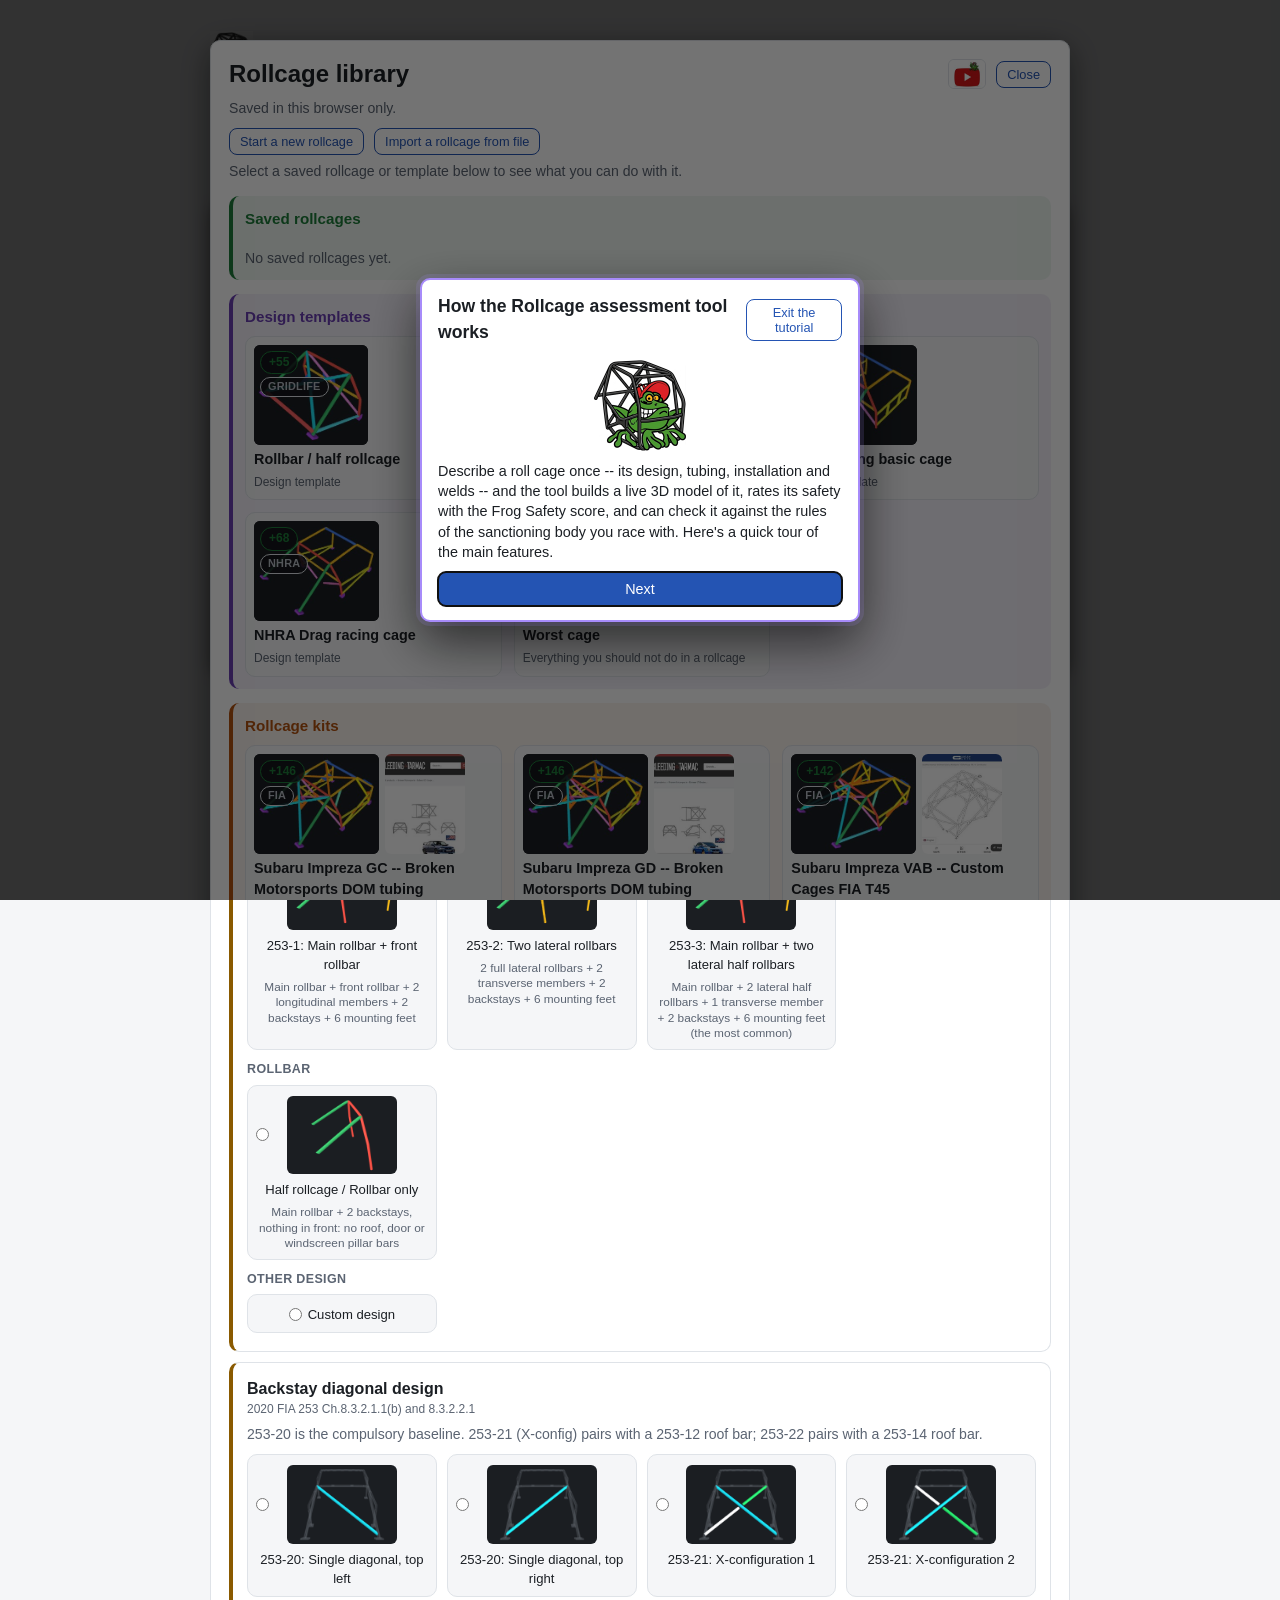
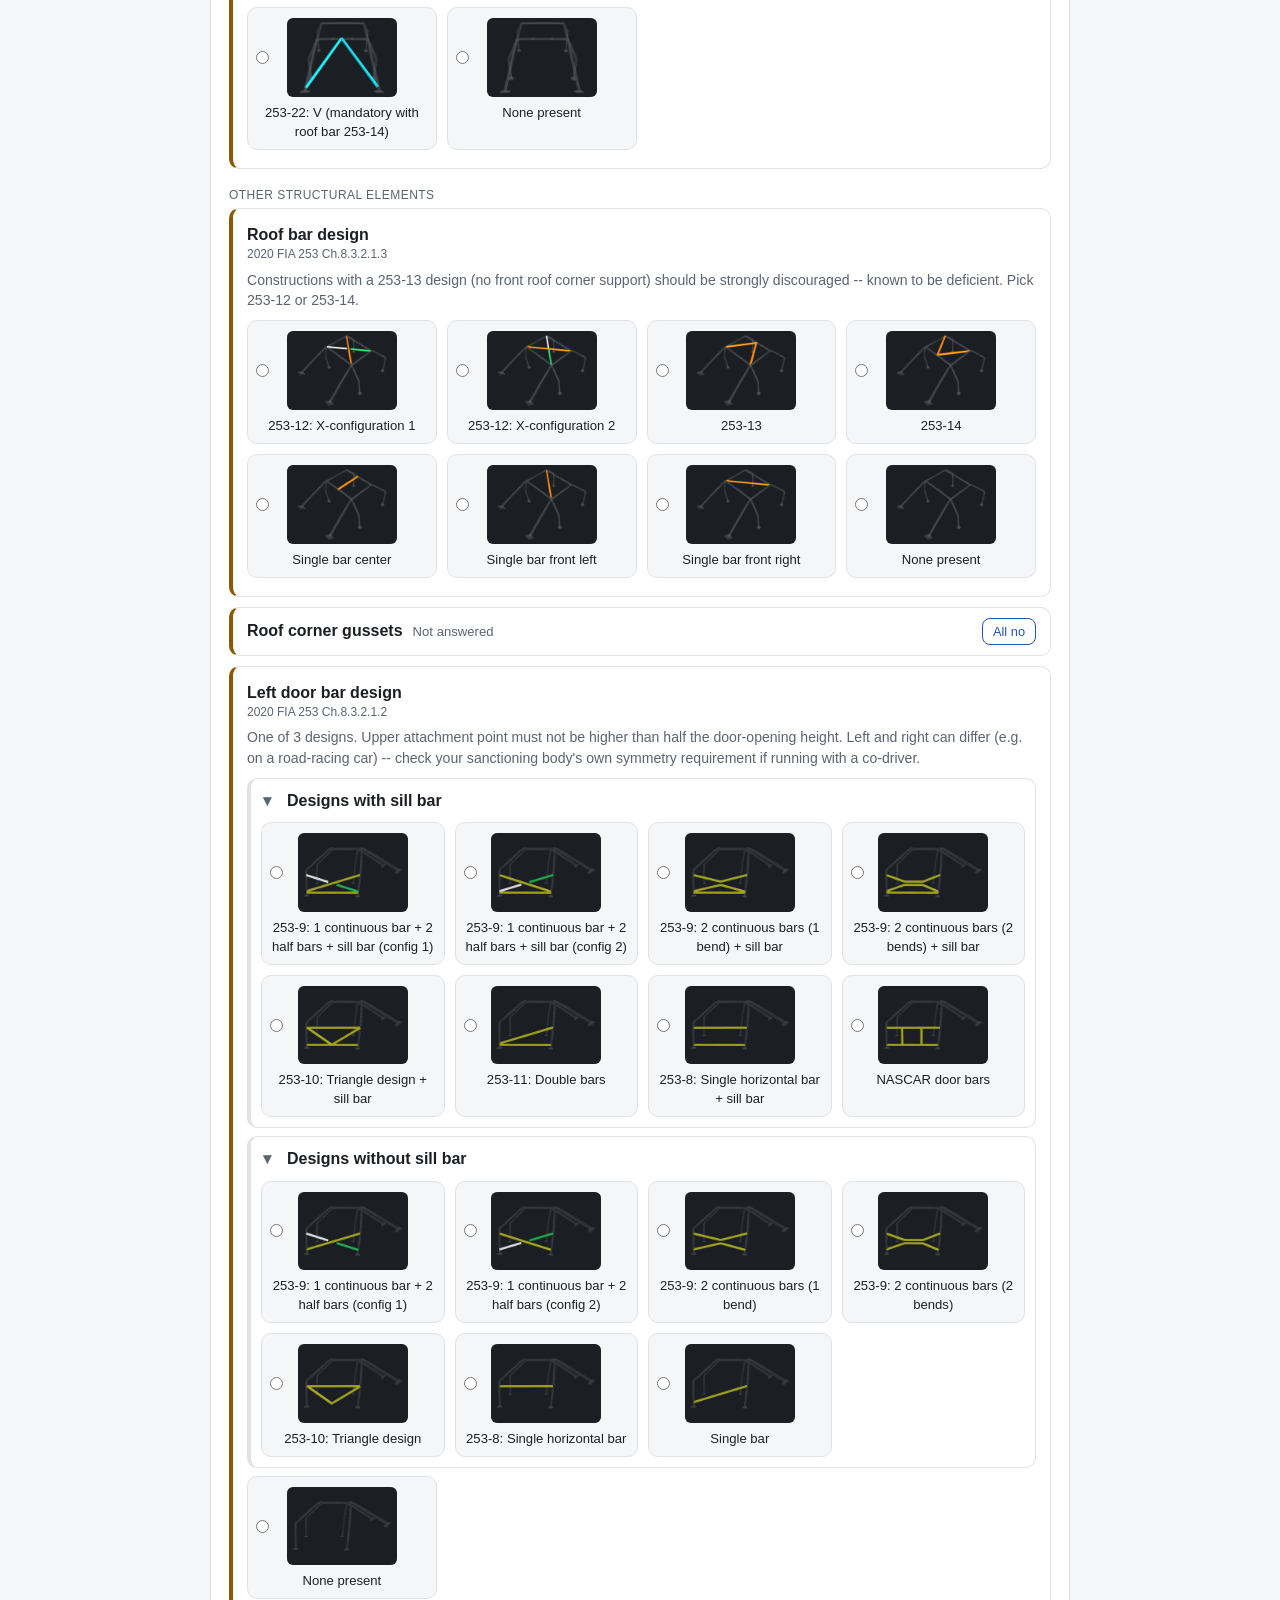
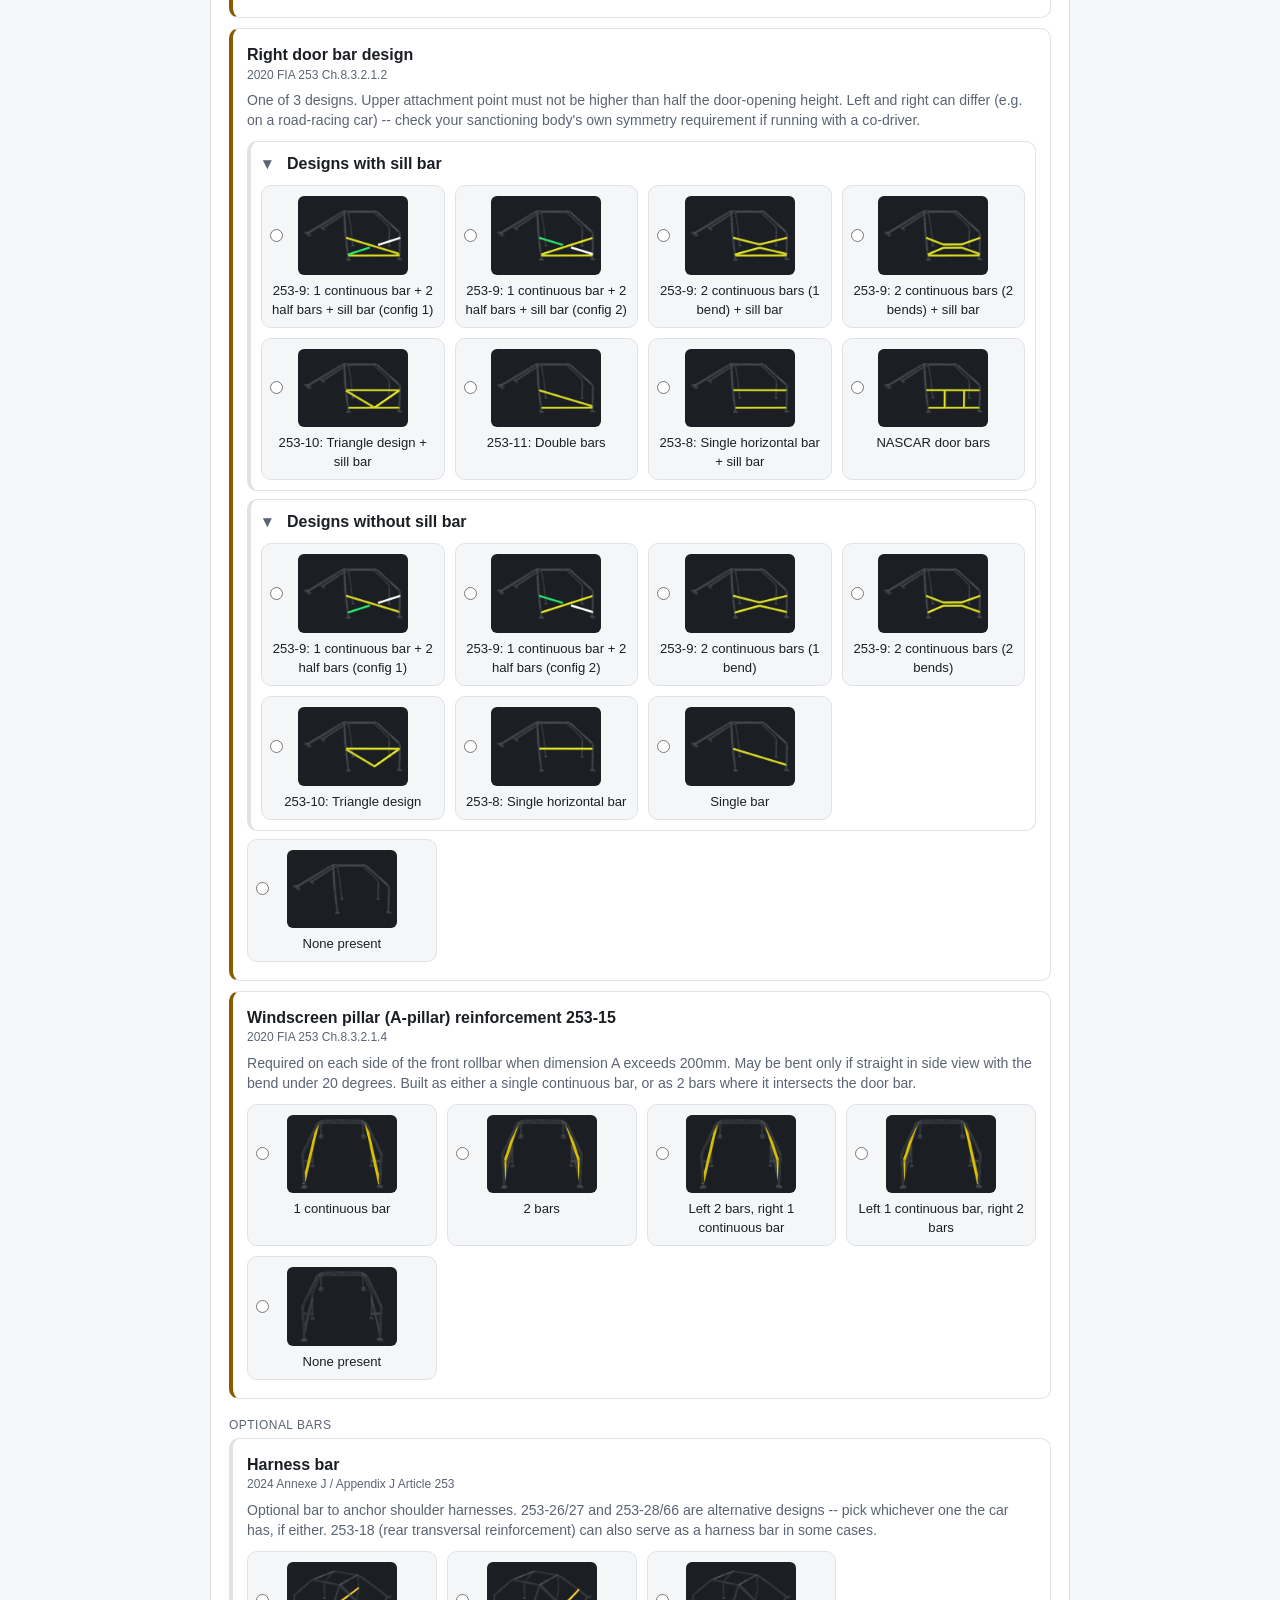
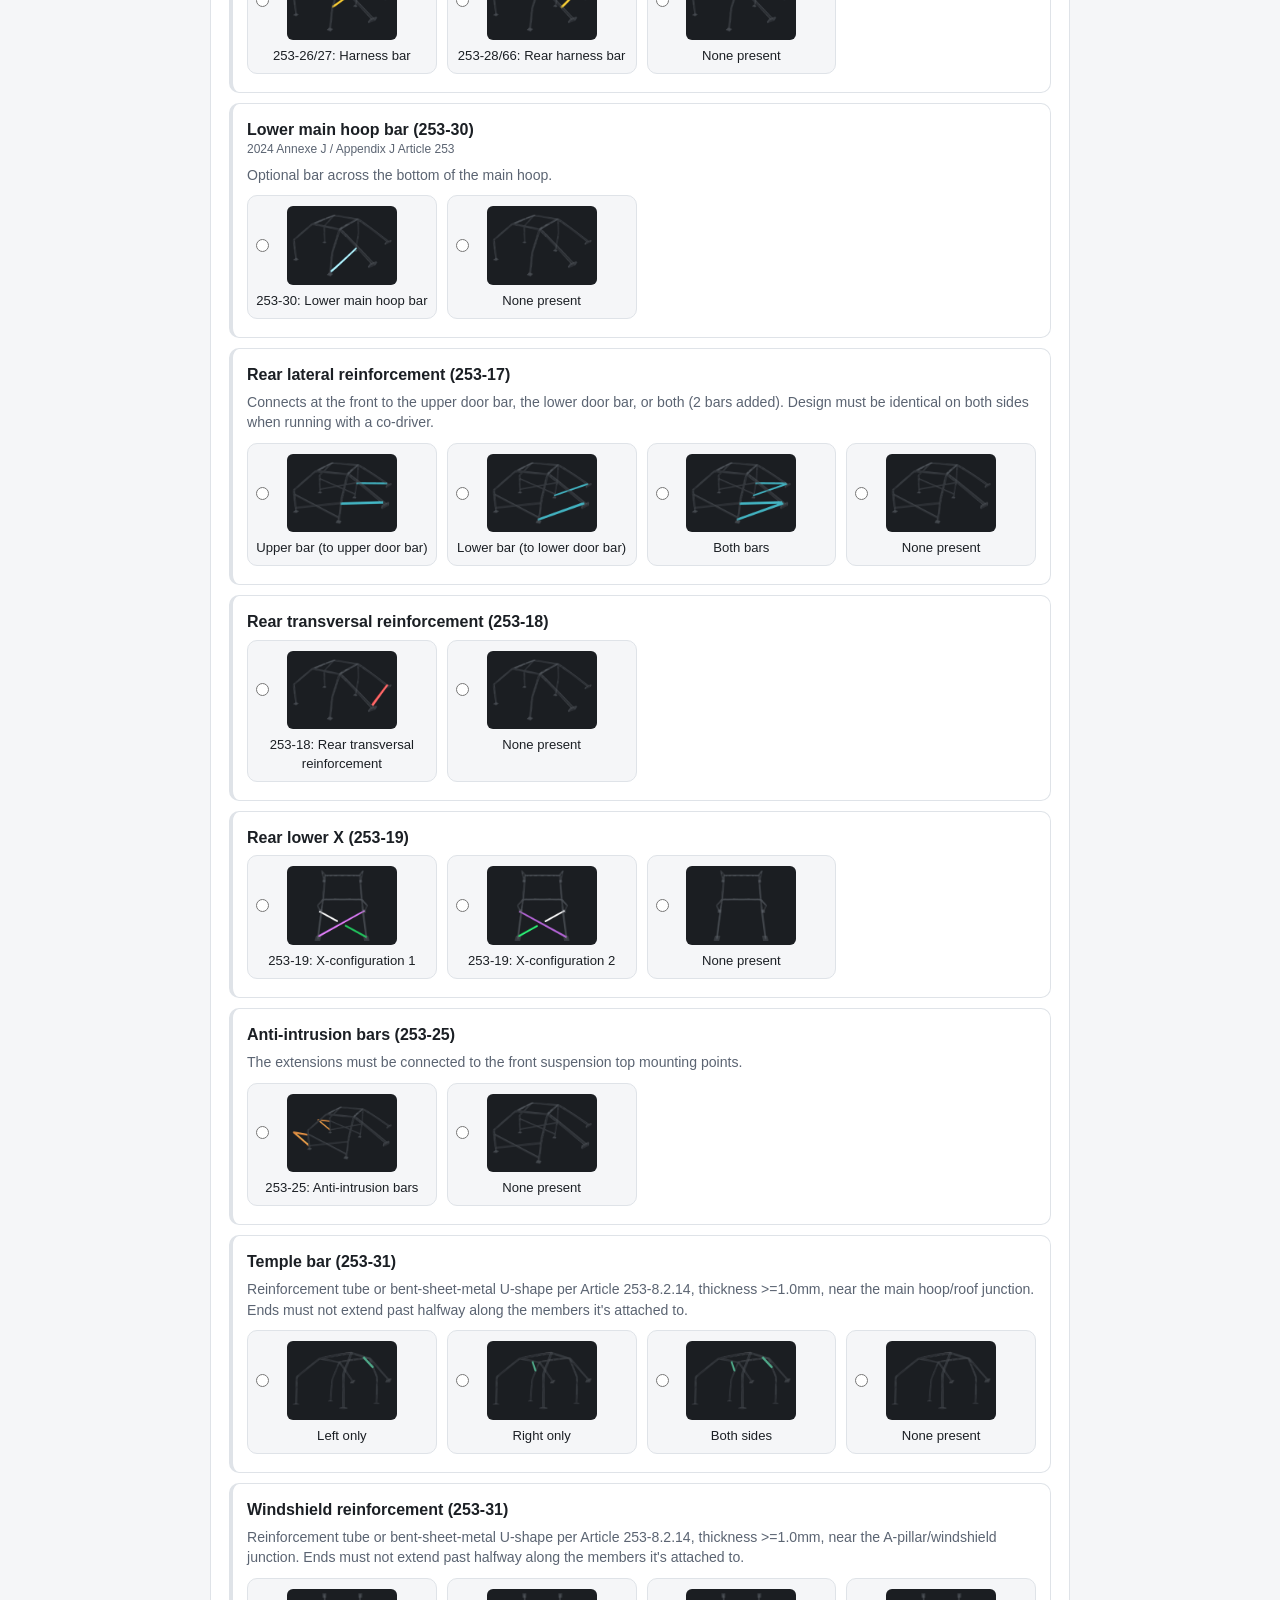
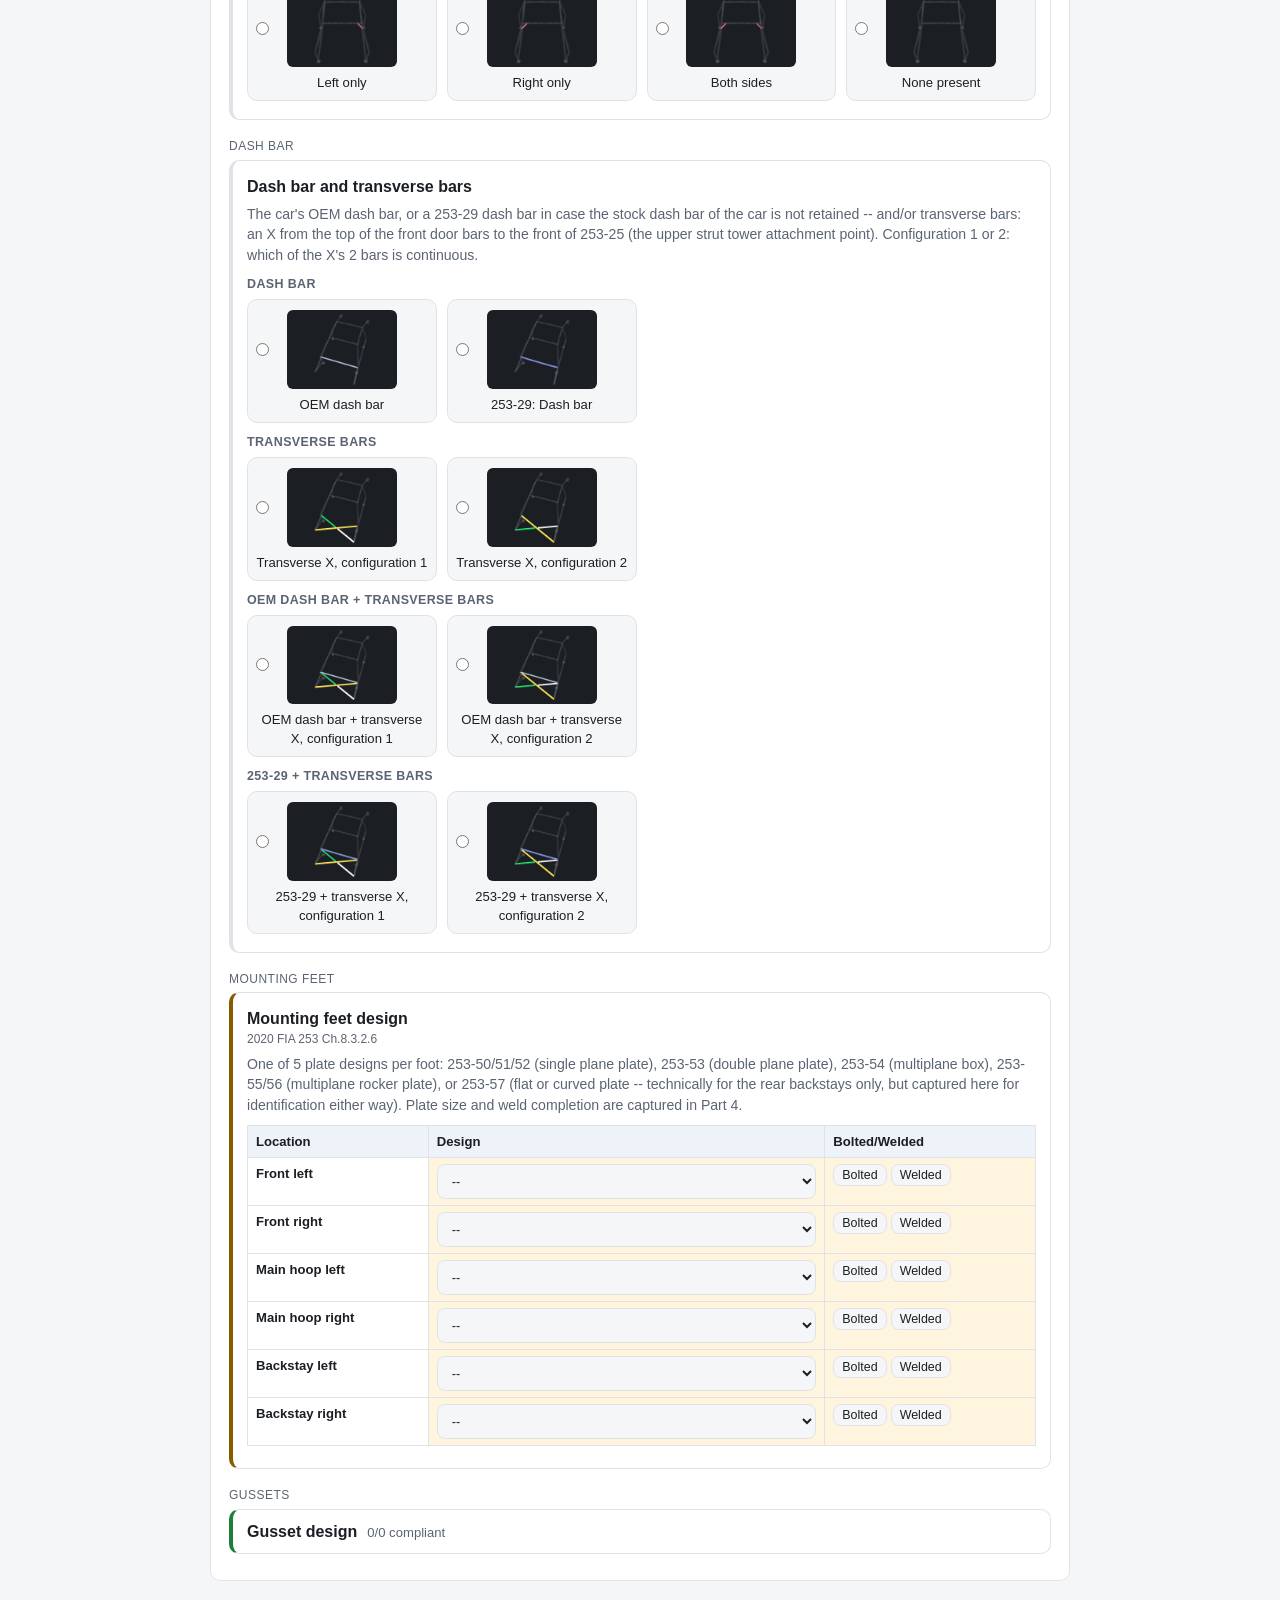
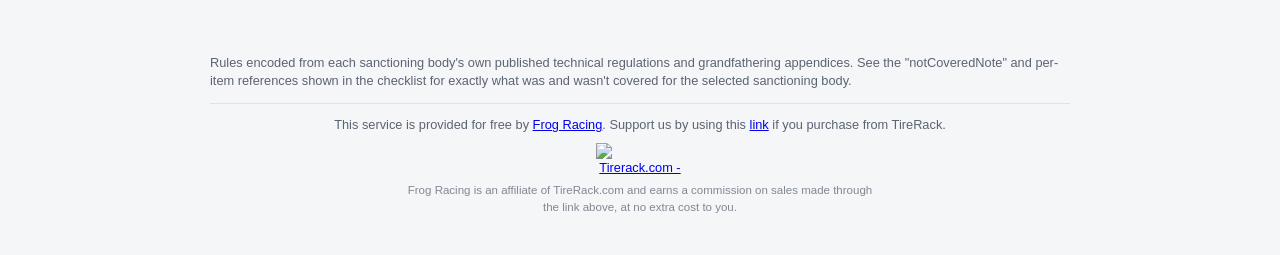
==== commit bd42c183: "Design reviews: sign in, send a rollcage to a fabricator or scrutineer for review or a logbook, vers" ====
--- a/index.html
+++ b/index.html
@@ -15,7 +15,7 @@
 <meta name="apple-mobile-web-app-capable" content="yes">
 <meta name="apple-mobile-web-app-title" content="Rollcage">
 <meta name="apple-mobile-web-app-status-bar-style" content="black-translucent">
-<link rel="stylesheet" href="style.css?v=87">
+<link rel="stylesheet" href="style.css?v=88">
 </head>
 <body>
 <!-- One column; on a wide screen (body.wide-layout, set by app.js) two: everything
@@ -115,6 +115,7 @@
 <script src="templates.js?v=85"></script>
 <script src="template-thumbs.js?v=14"></script>
 <script src="photo-capture.js?v=4"></script>
-<script src="app.js?v=537"></script>
+<script src="app.js?v=539"></script>
+<script src="reviews.js?v=1"></script>
 </body>
 </html>
--- a/style.css
+++ b/style.css
@@ -1246,3 +1246,34 @@
 /* Why a dated FIA rule passes or fails this answer (rules-data.js byDate). */
 .date-rule-note { font-size: 0.78rem; margin-top: 6px; padding: 4px 8px; border-radius: 4px; border-left: 3px solid var(--pass); background: color-mix(in srgb, var(--pass) 10%, transparent); }
 .date-rule-note.date-rule-fail { border-left-color: var(--fail); background: color-mix(in srgb, var(--fail) 10%, transparent); }
+
+/* Design reviews (reviews.js): its dialog. */
+.reviews-dialog { max-width: 760px; }
+.reviews-dialog h3 { margin: 0 0 4px; font-size: 1rem; }
+.reviews-desc { color: var(--muted); font-size: 0.88rem; margin: 4px 0; }
+.reviews-card { border: 1px solid var(--border); border-radius: var(--radius); padding: 10px 12px; margin: 10px 0; }
+.reviews-actions { display: flex; flex-wrap: wrap; gap: 8px; align-items: center; margin-top: 8px; }
+.reviews-actions select { max-width: 100%; }
+.reviews-field { display: flex; flex-direction: column; gap: 4px; font-size: 0.85rem; color: var(--muted); margin: 8px 0; flex: 1 1 200px; }
+.reviews-field input, .reviews-field select, .reviews-field textarea { font: inherit; color: var(--ink); background: var(--bg); border: 1px solid var(--border); border-radius: 6px; padding: 7px 9px; }
+.reviews-row { display: flex; flex-wrap: wrap; gap: 12px; }
+.reviews-check { display: flex; gap: 8px; align-items: center; font-size: 0.88rem; margin: 8px 0; }
+.reviews-picks { display: grid; grid-template-columns: repeat(auto-fill, minmax(230px, 1fr)); gap: 8px; max-height: 320px; overflow-y: auto; margin: 6px 0; }
+.reviews-pick { display: flex; gap: 8px; align-items: flex-start; border: 1px solid var(--border); border-radius: 8px; padding: 8px; cursor: pointer; font-size: 0.88rem; }
+.reviews-pick.picked { border-color: var(--accent); background: var(--info-bg); }
+.reviews-pick small { color: var(--muted); }
+.reviews-tabs { display: flex; gap: 4px; border-bottom: 1px solid var(--border); margin: 10px 0 4px; }
+.reviews-tab { background: none; border: none; border-bottom: 2px solid transparent; padding: 8px 12px; font: inherit; font-weight: 600; color: var(--muted); cursor: pointer; }
+.reviews-tab.on { color: var(--accent); border-bottom-color: var(--accent); }
+.reviews-signed { font-size: 0.88rem; display: flex; gap: 8px; align-items: center; flex-wrap: wrap; margin-top: 8px; }
+.reviews-busy { margin: 8px 0; padding: 6px 10px; border-radius: 6px; background: var(--info-bg); color: var(--accent); font-size: 0.85rem; }
+.reviews-message { margin: 8px 0; padding: 6px 10px; border-radius: 6px; font-size: 0.88rem; cursor: pointer; }
+.reviews-message.pass { background: var(--pass-bg); color: var(--pass); }
+.reviews-message.fail { background: var(--fail-bg); color: var(--fail); }
+.reviews-badge { font-size: 0.72rem; font-weight: 600; padding: 2px 8px; border-radius: 999px; background: var(--info-bg); color: var(--muted); vertical-align: middle; }
+.reviews-badge.open { background: var(--warn-bg); color: var(--warn); }
+.reviews-history { margin: 8px 0 0; padding-left: 20px; font-size: 0.85rem; }
+.reviews-history li { margin: 2px 0; }
+.reviews-history small { color: var(--muted); }
+.reviews-sub { margin-top: 16px !important; color: var(--muted); }
+.reviews-foot { font-size: 0.8rem; color: var(--muted); margin: 14px 0 0; }
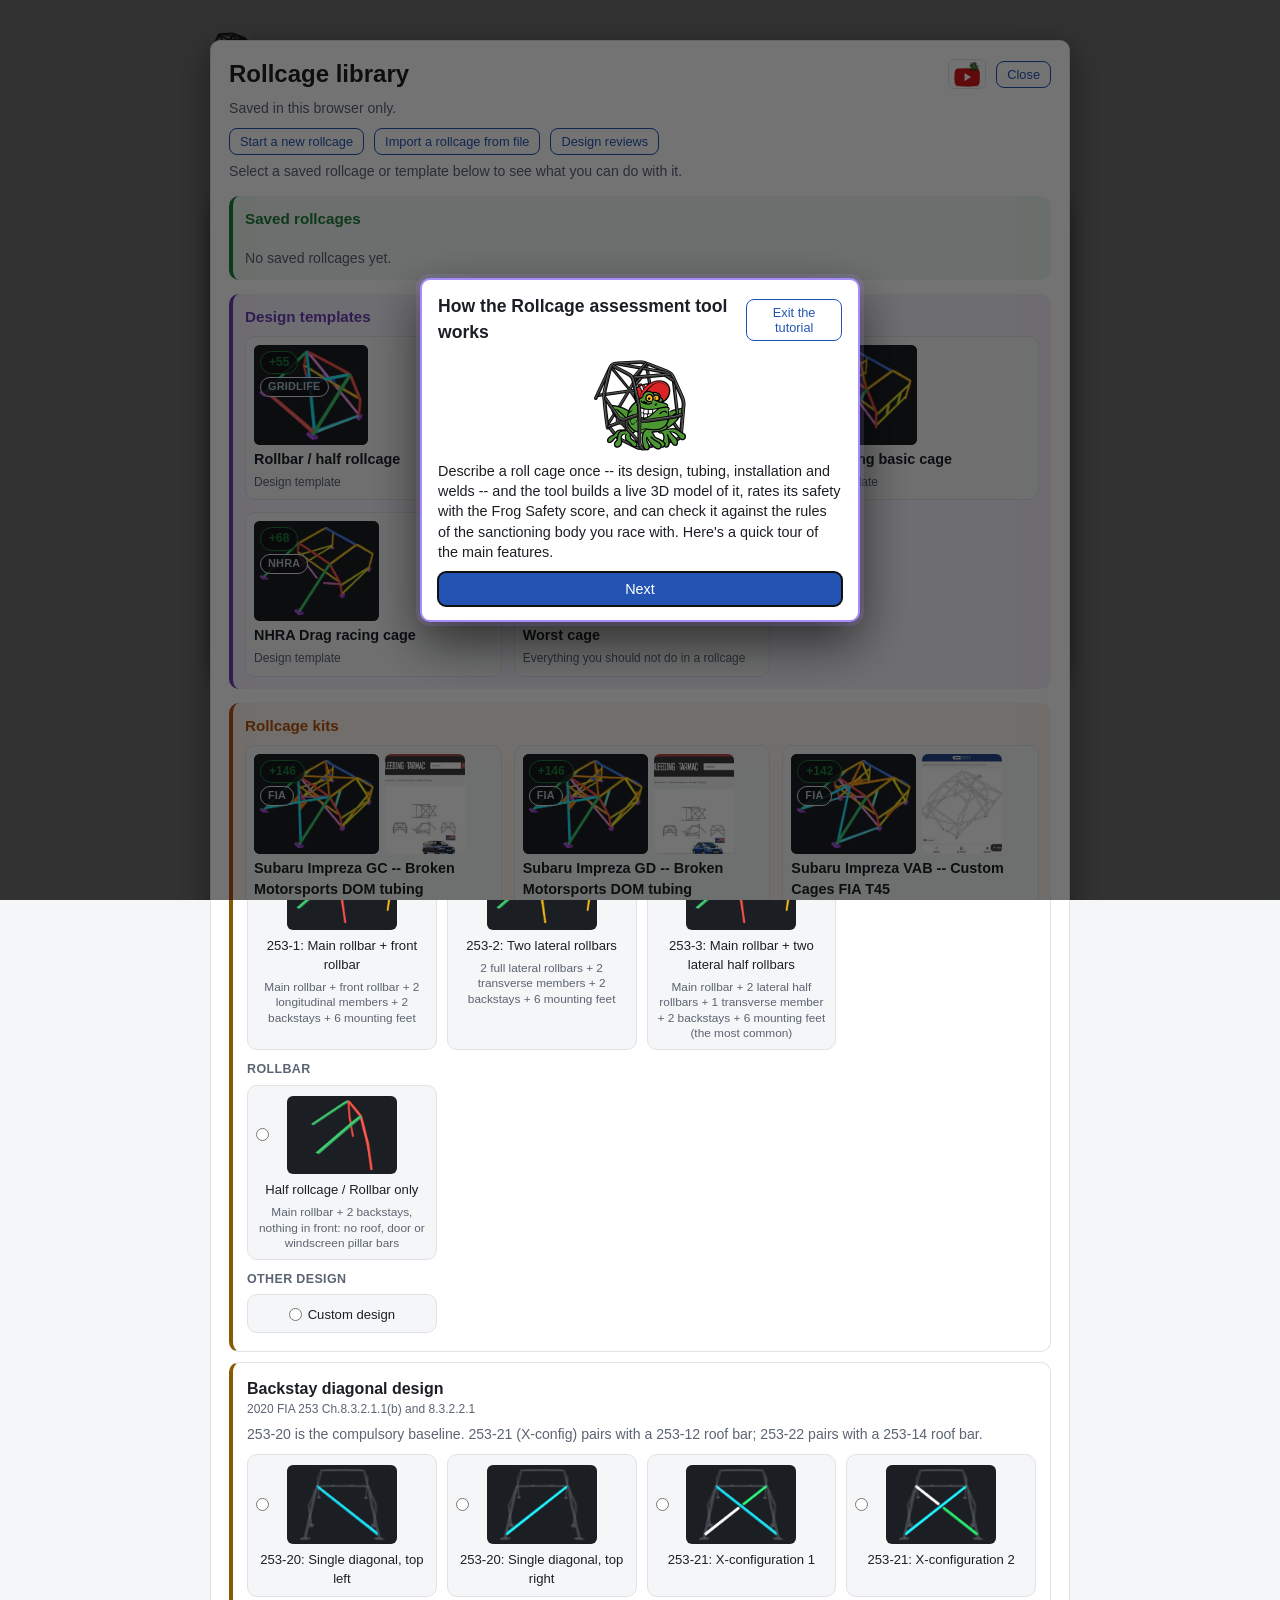
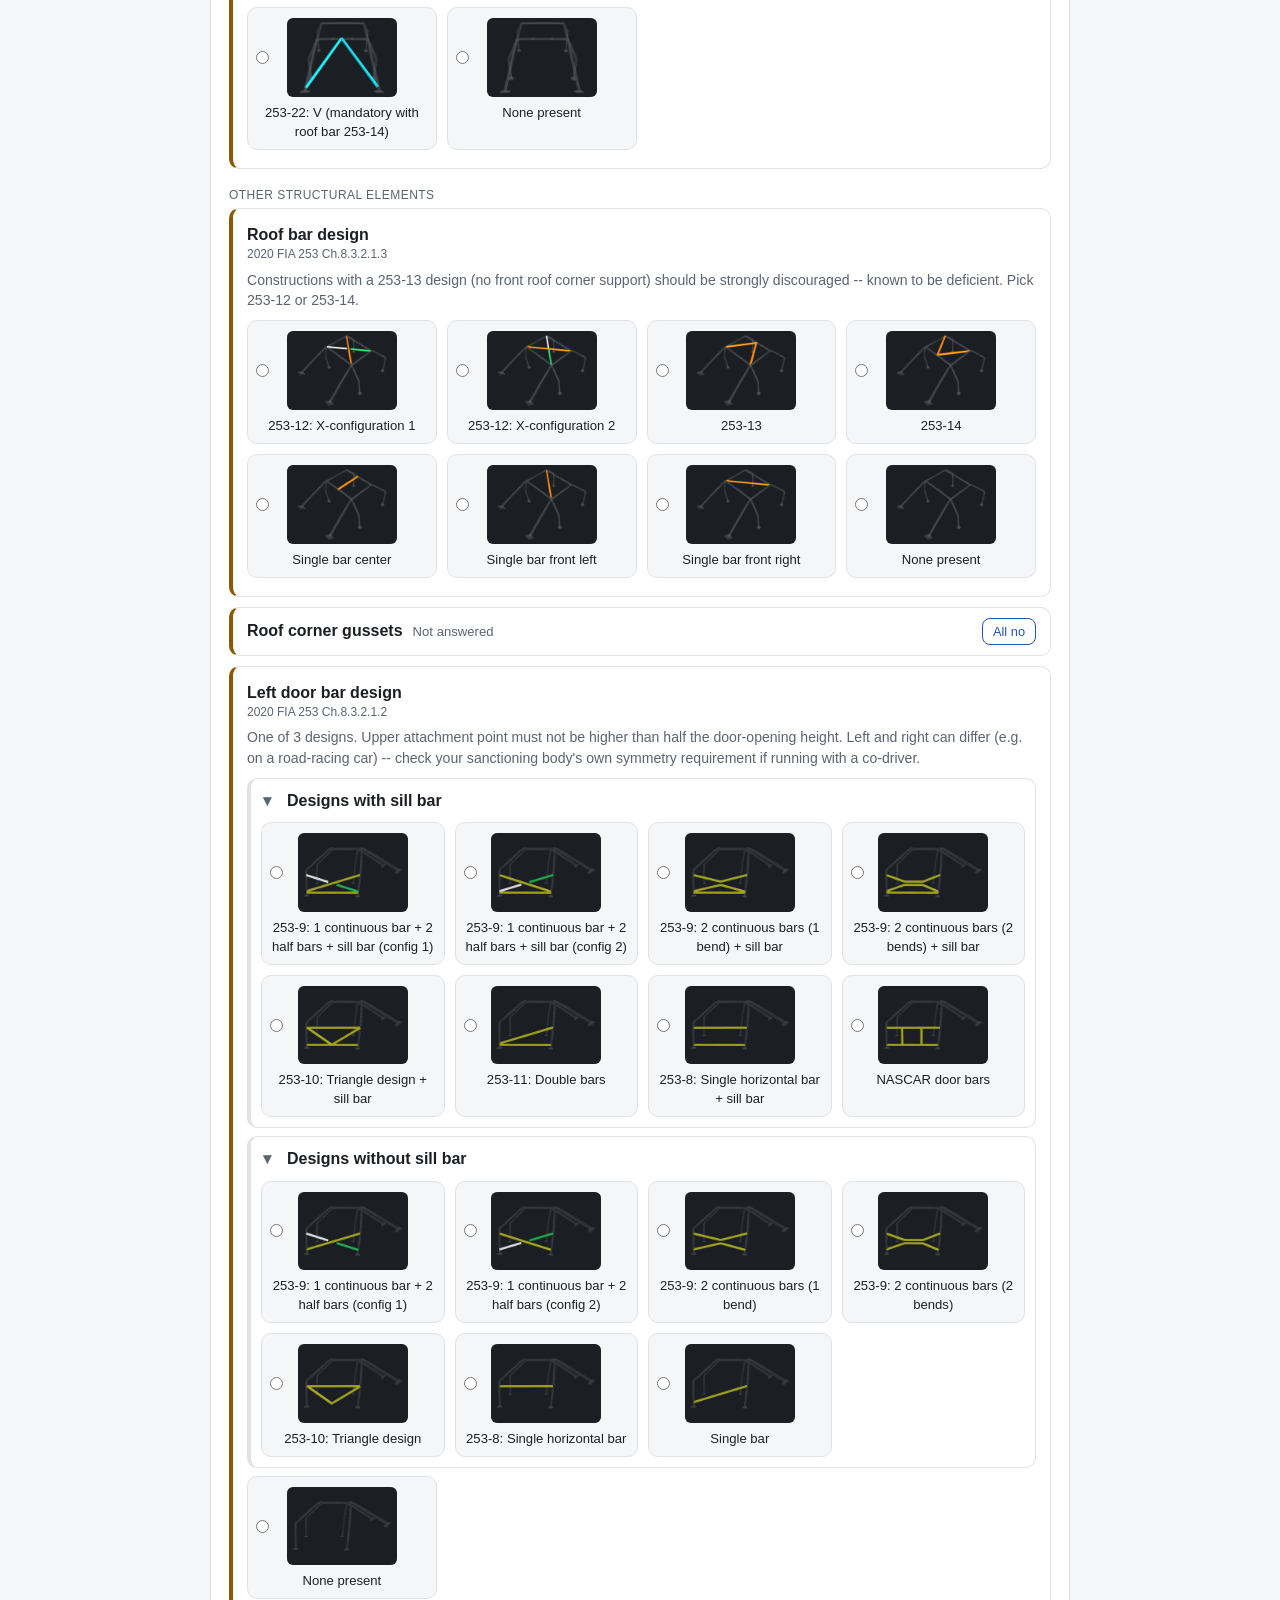
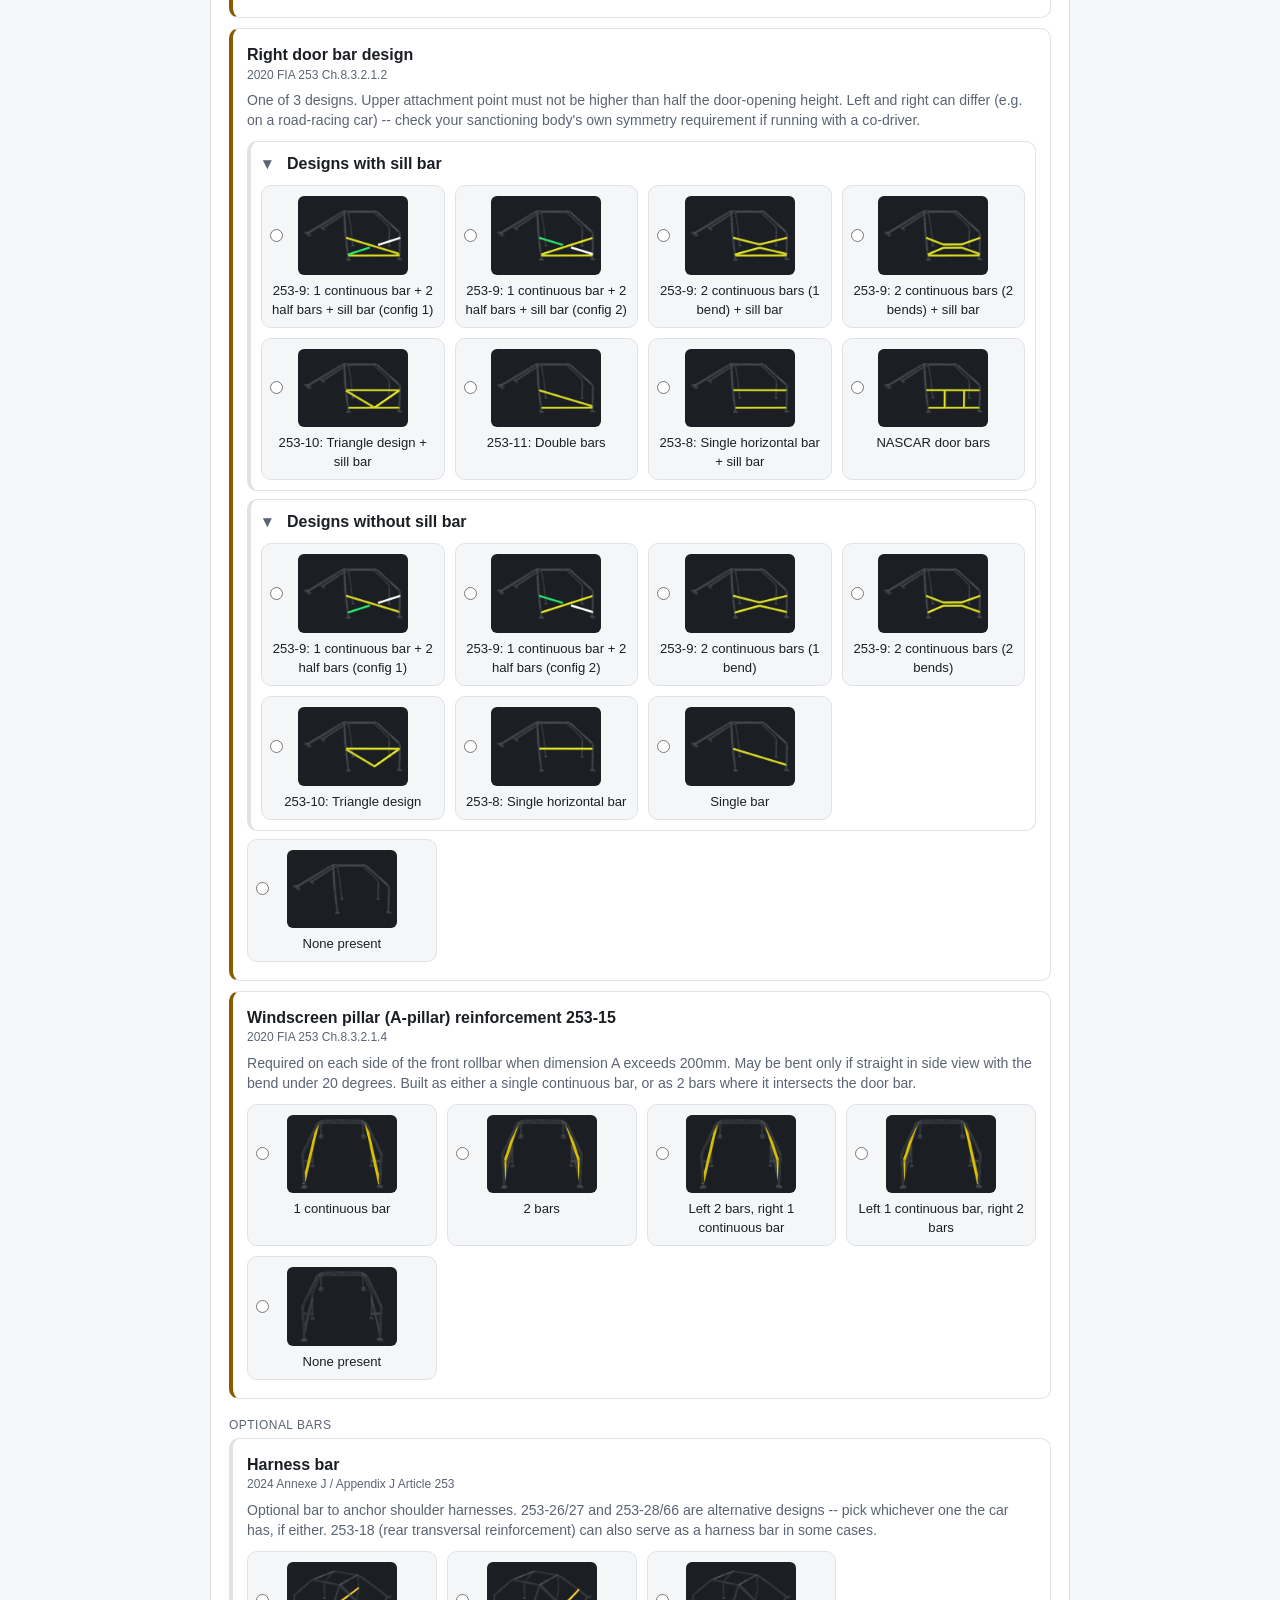
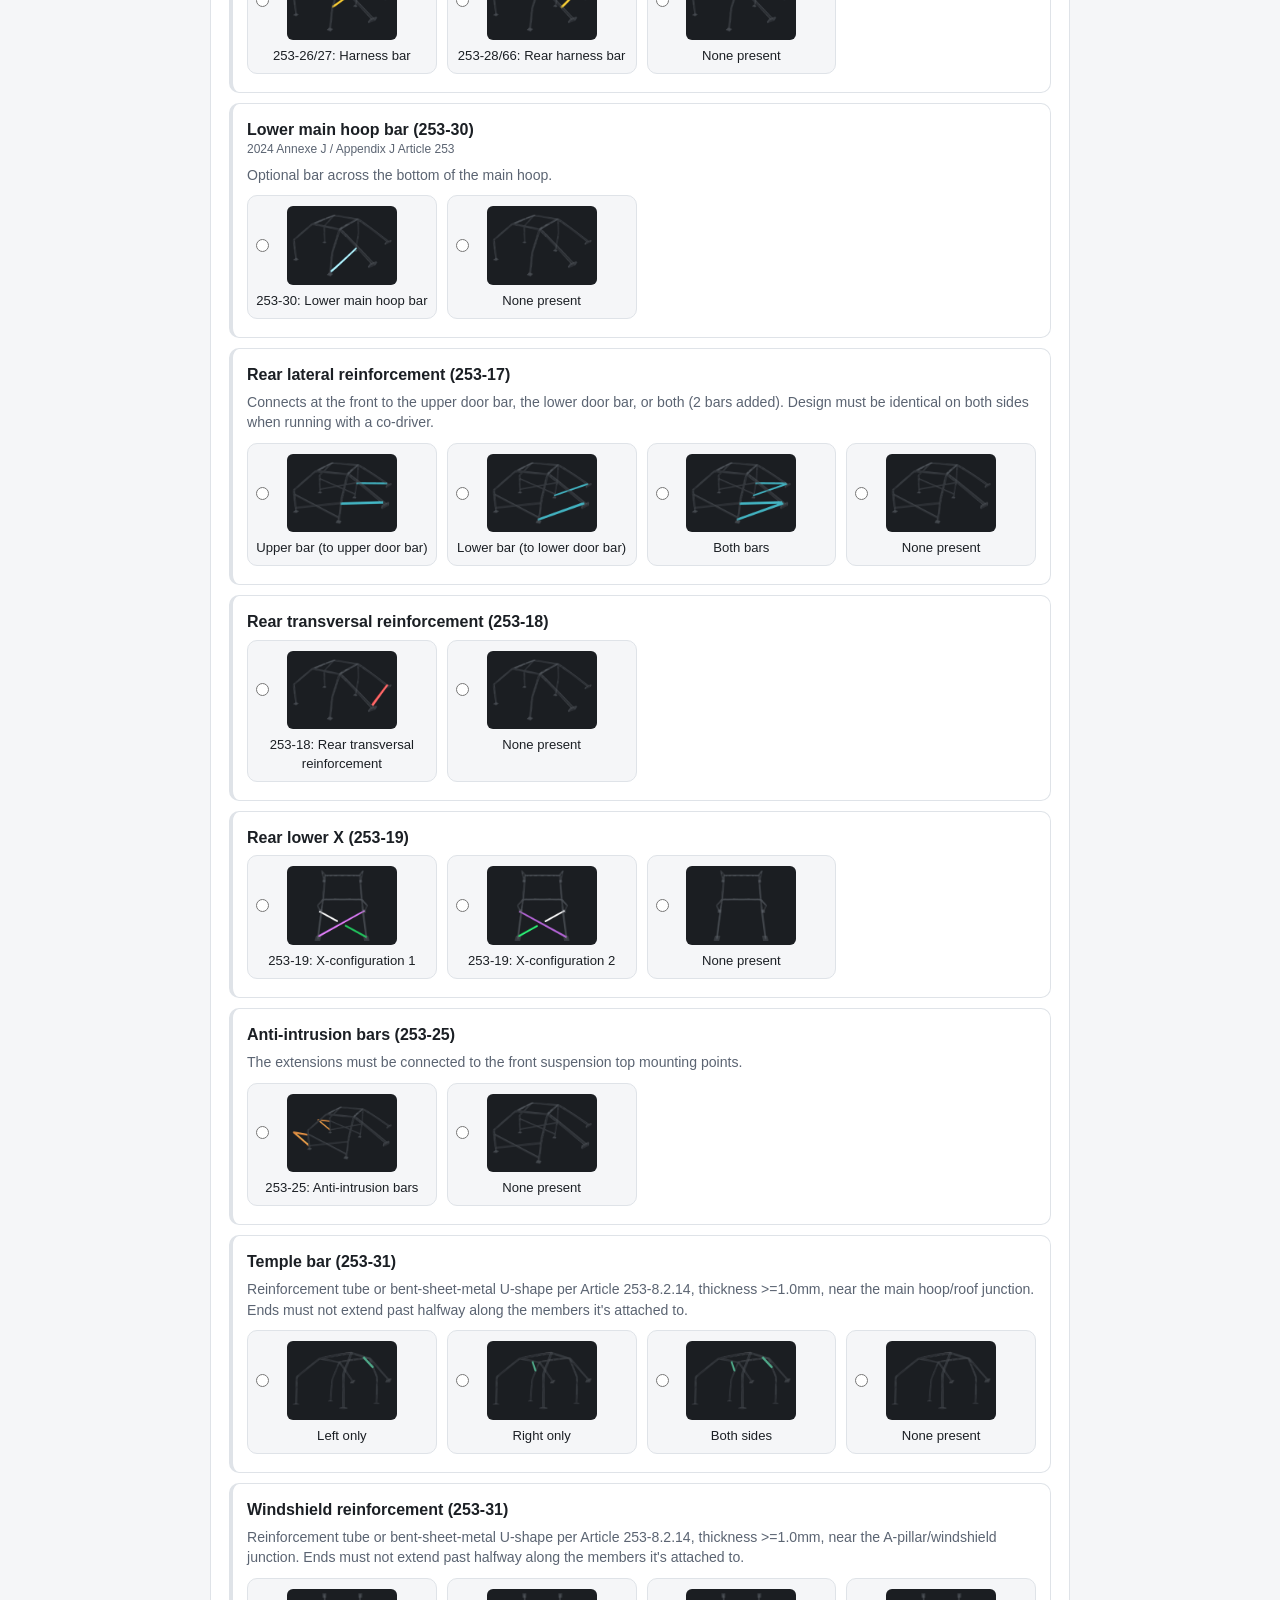
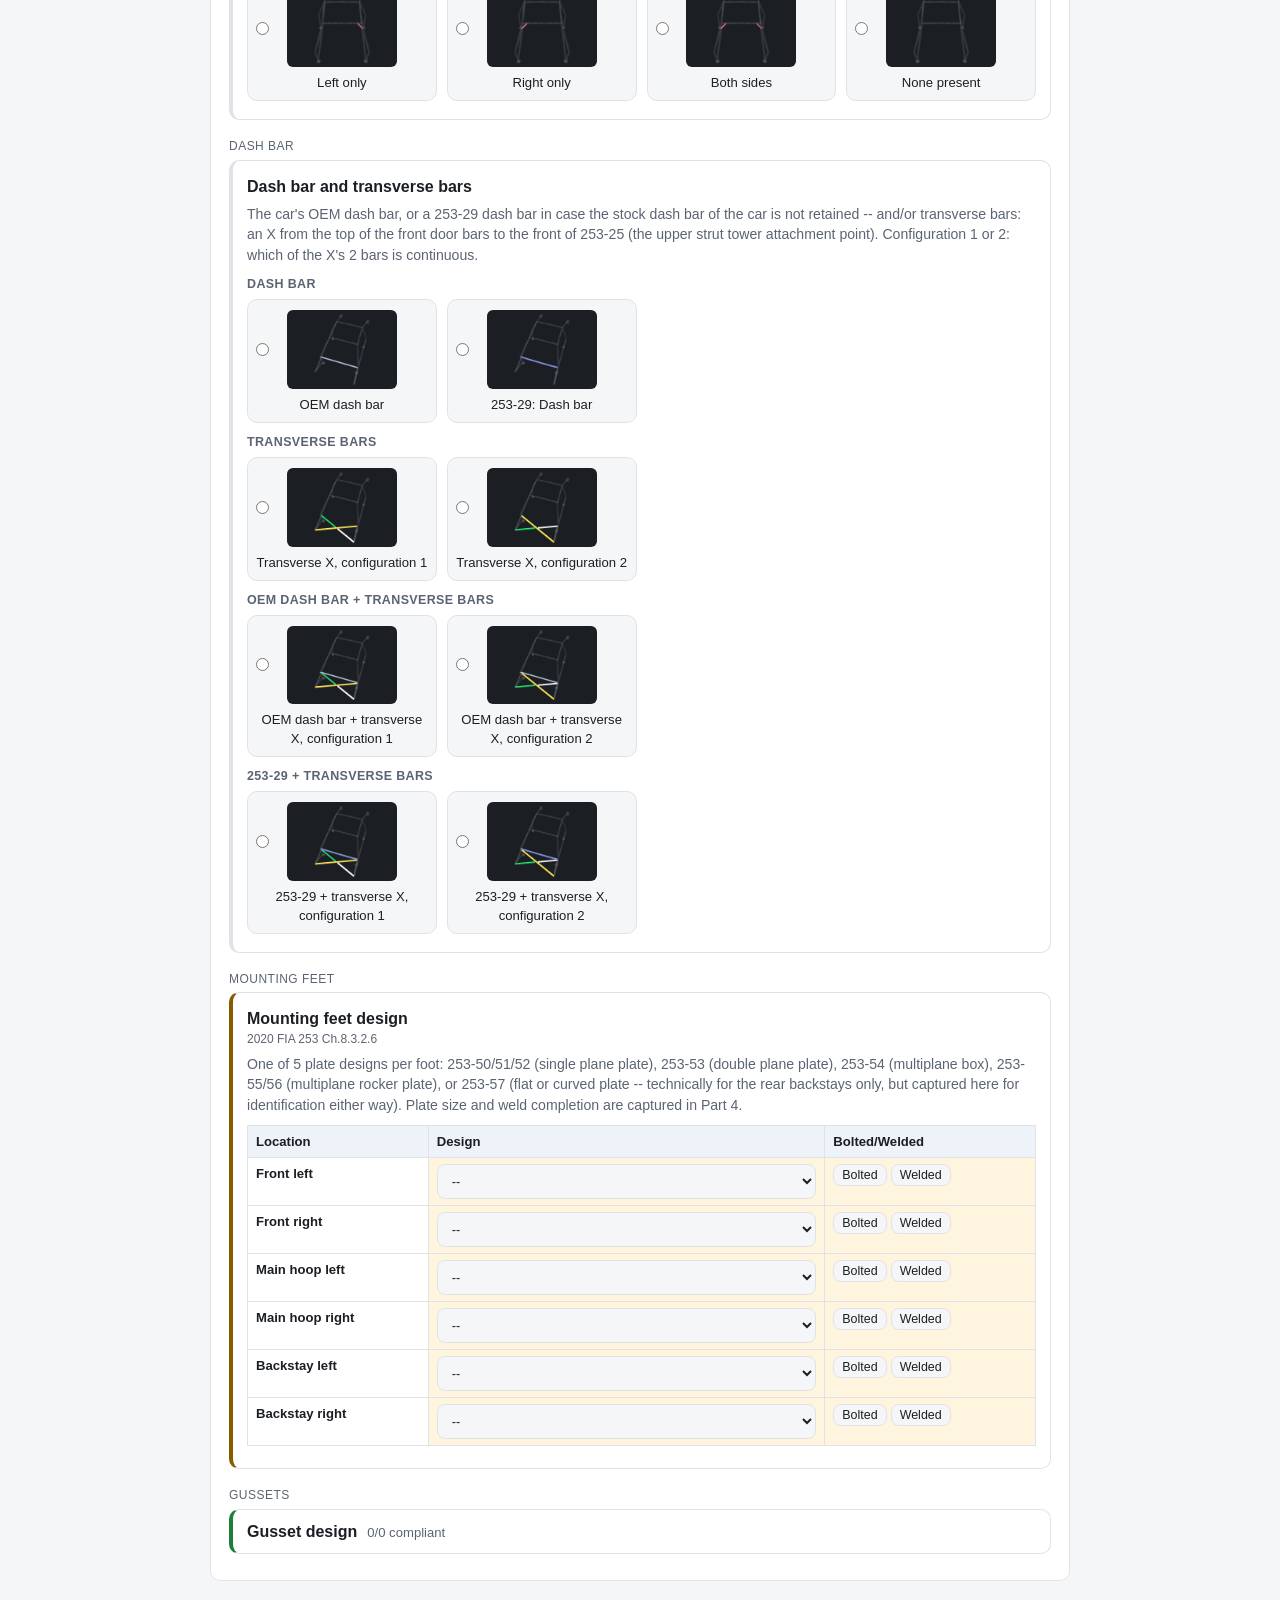
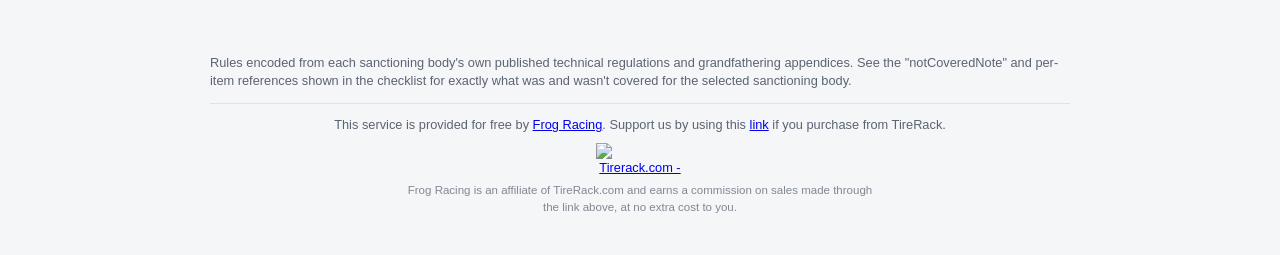
==== commit 3c88139a: "Design reviews button in the library beside the export buttons; Frog Racing website link in the head" ====
--- a/index.html
+++ b/index.html
@@ -15,7 +15,12 @@
 <meta name="apple-mobile-web-app-capable" content="yes">
 <meta name="apple-mobile-web-app-title" content="Rollcage">
 <meta name="apple-mobile-web-app-status-bar-style" content="black-translucent">
-<link rel="stylesheet" href="style.css?v=88">
+<link rel="stylesheet" href="style.css?v=89">
+<!-- Vercel Web Analytics (page views; served by Vercel itself at /_vercel/insights, no cookies). -->
+<script>
+  window.va = window.va || function () { (window.vaq = window.vaq || []).push(arguments); };
+</script>
+<script defer src="/_vercel/insights/script.js"></script>
 </head>
 <body>
 <!-- One column; on a wide screen (body.wide-layout, set by app.js) two: everything
@@ -26,6 +31,7 @@
   <div class="app-header-row">
     <h1><img class="app-logo" src="images/favicon-192.png?v=2" alt="">Rollcage assessment tool <span class="brand-link">by <a href="https://frogracing.us" target="_blank" rel="noopener">Frog Racing</a></span> <span id="buildNumber" class="build-number"></span></h1>
     <div class="app-header-actions" id="headerHelpLinks">
+      <a class="header-video-link" id="frogWebLink" href="https://www.frogracing.us/tech/rollcage" target="_blank" rel="noopener" title="Roll cages on the Frog Racing website" aria-label="Roll cages on the Frog Racing website"><img src="images/frog-web.jpg" alt=""></a>
       <a class="header-video-link" id="tutorialVideoLink" href="https://youtu.be/_5h4sA7bqh4" target="_blank" rel="noopener" title="Rollcage assessment tool tutorial video" aria-label="Rollcage assessment tool tutorial video"><img src="images/frog-racing-video.jpg" alt=""></a>
       <button type="button" class="btn small secondary" id="appTourLink">How it works</button>
       <a class="btn small secondary" id="userManualLink" href="https://cecchet.github.io/rollcage-app/rollcage-user-manual.html" target="_blank" rel="noopener">User manual</a>
@@ -115,7 +121,7 @@
 <script src="templates.js?v=85"></script>
 <script src="template-thumbs.js?v=14"></script>
 <script src="photo-capture.js?v=4"></script>
-<script src="app.js?v=539"></script>
-<script src="reviews.js?v=1"></script>
+<script src="app.js?v=542"></script>
+<script src="reviews.js?v=3"></script>
 </body>
 </html>
--- a/style.css
+++ b/style.css
@@ -356,6 +356,8 @@
 .field label { font-size: 0.82rem; color: var(--muted); }
 /* A field wrapped with its hint: the inner field keeps its own height (a column's 200px basis would stretch it). */
 .field > .field { flex: none; }
+/* The Frog Safety score's disclaimer (Part 8 / its panel). */
+.safety-score-disclaimer { font-size: 0.78rem; font-style: italic; color: var(--muted); margin: 6px 0 10px; padding: 6px 10px; border-left: 3px solid var(--border); }
 /* The logbook app: a field a logbook can't be issued without, missing or wrong. */
 .field.field-missing input, .field.field-missing select { border-color: var(--fail); box-shadow: 0 0 0 1px var(--fail); }
 .field.field-missing > label { color: var(--fail); }
